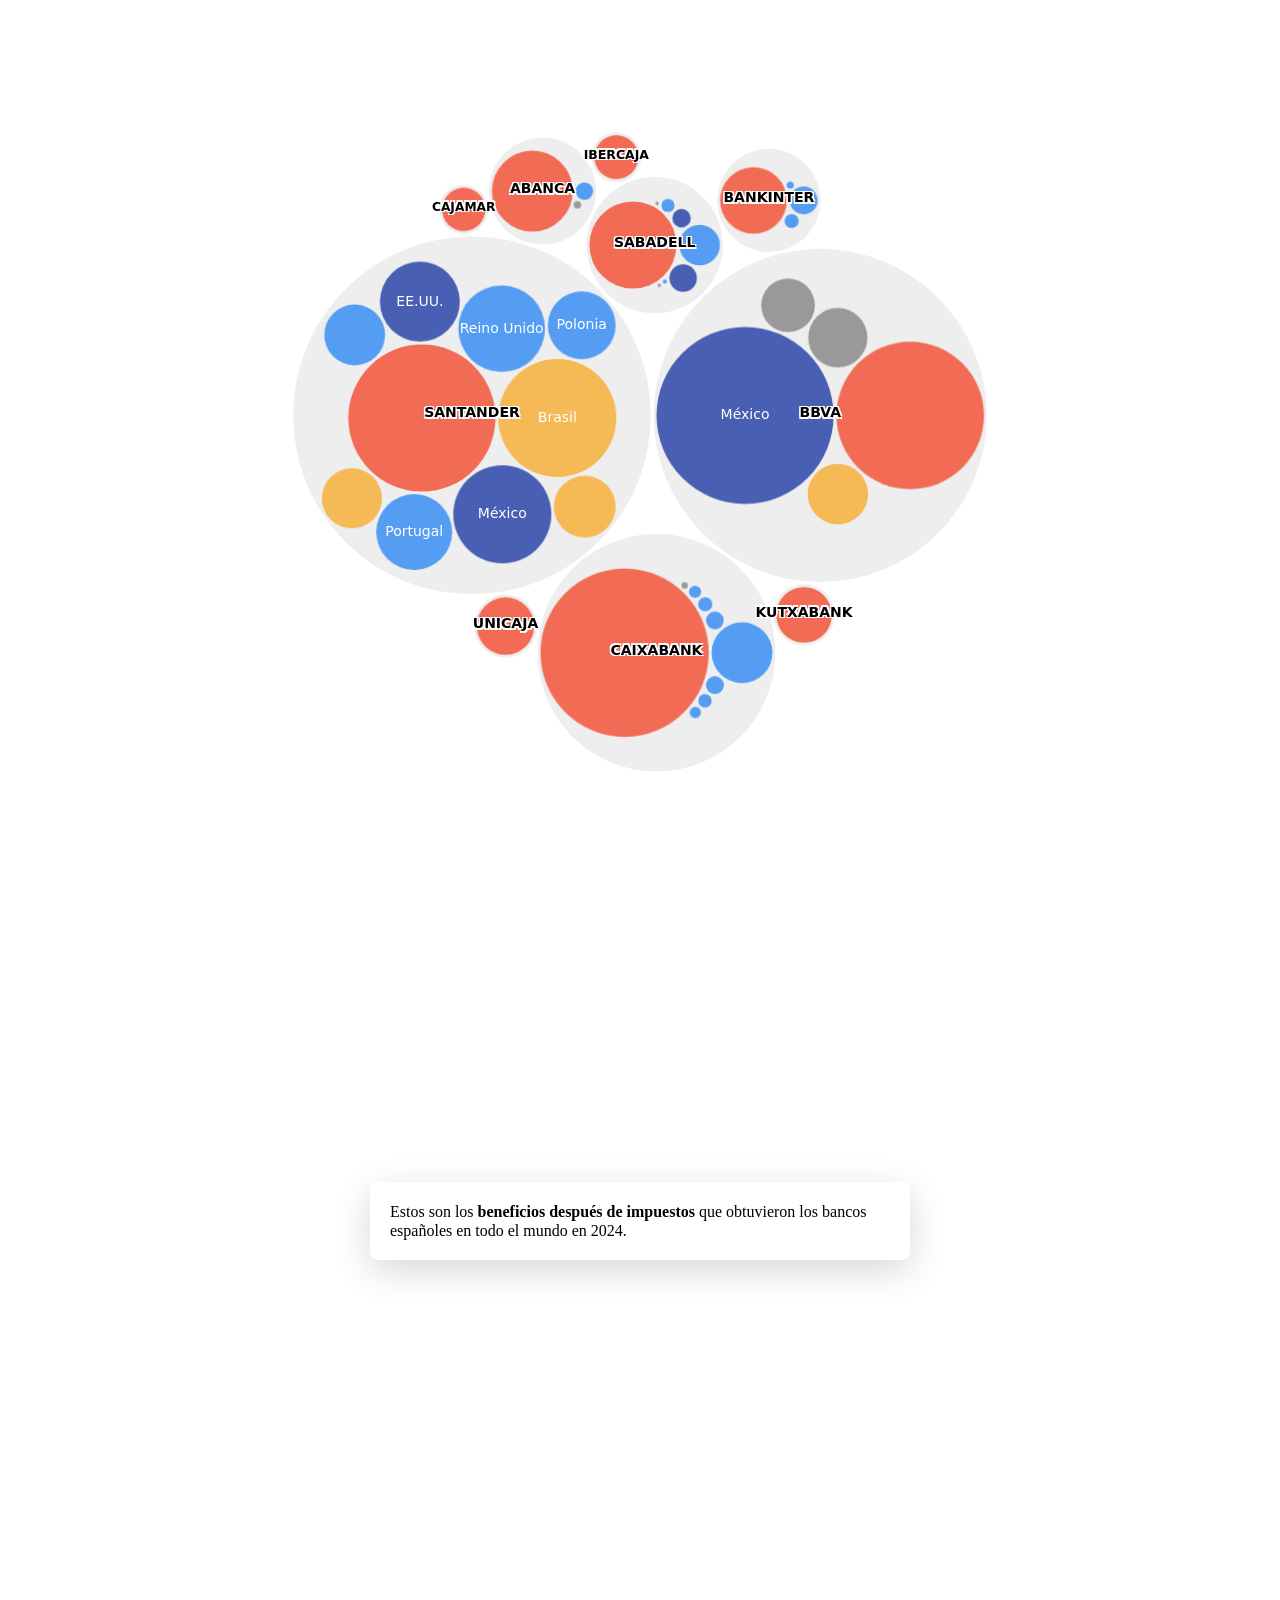
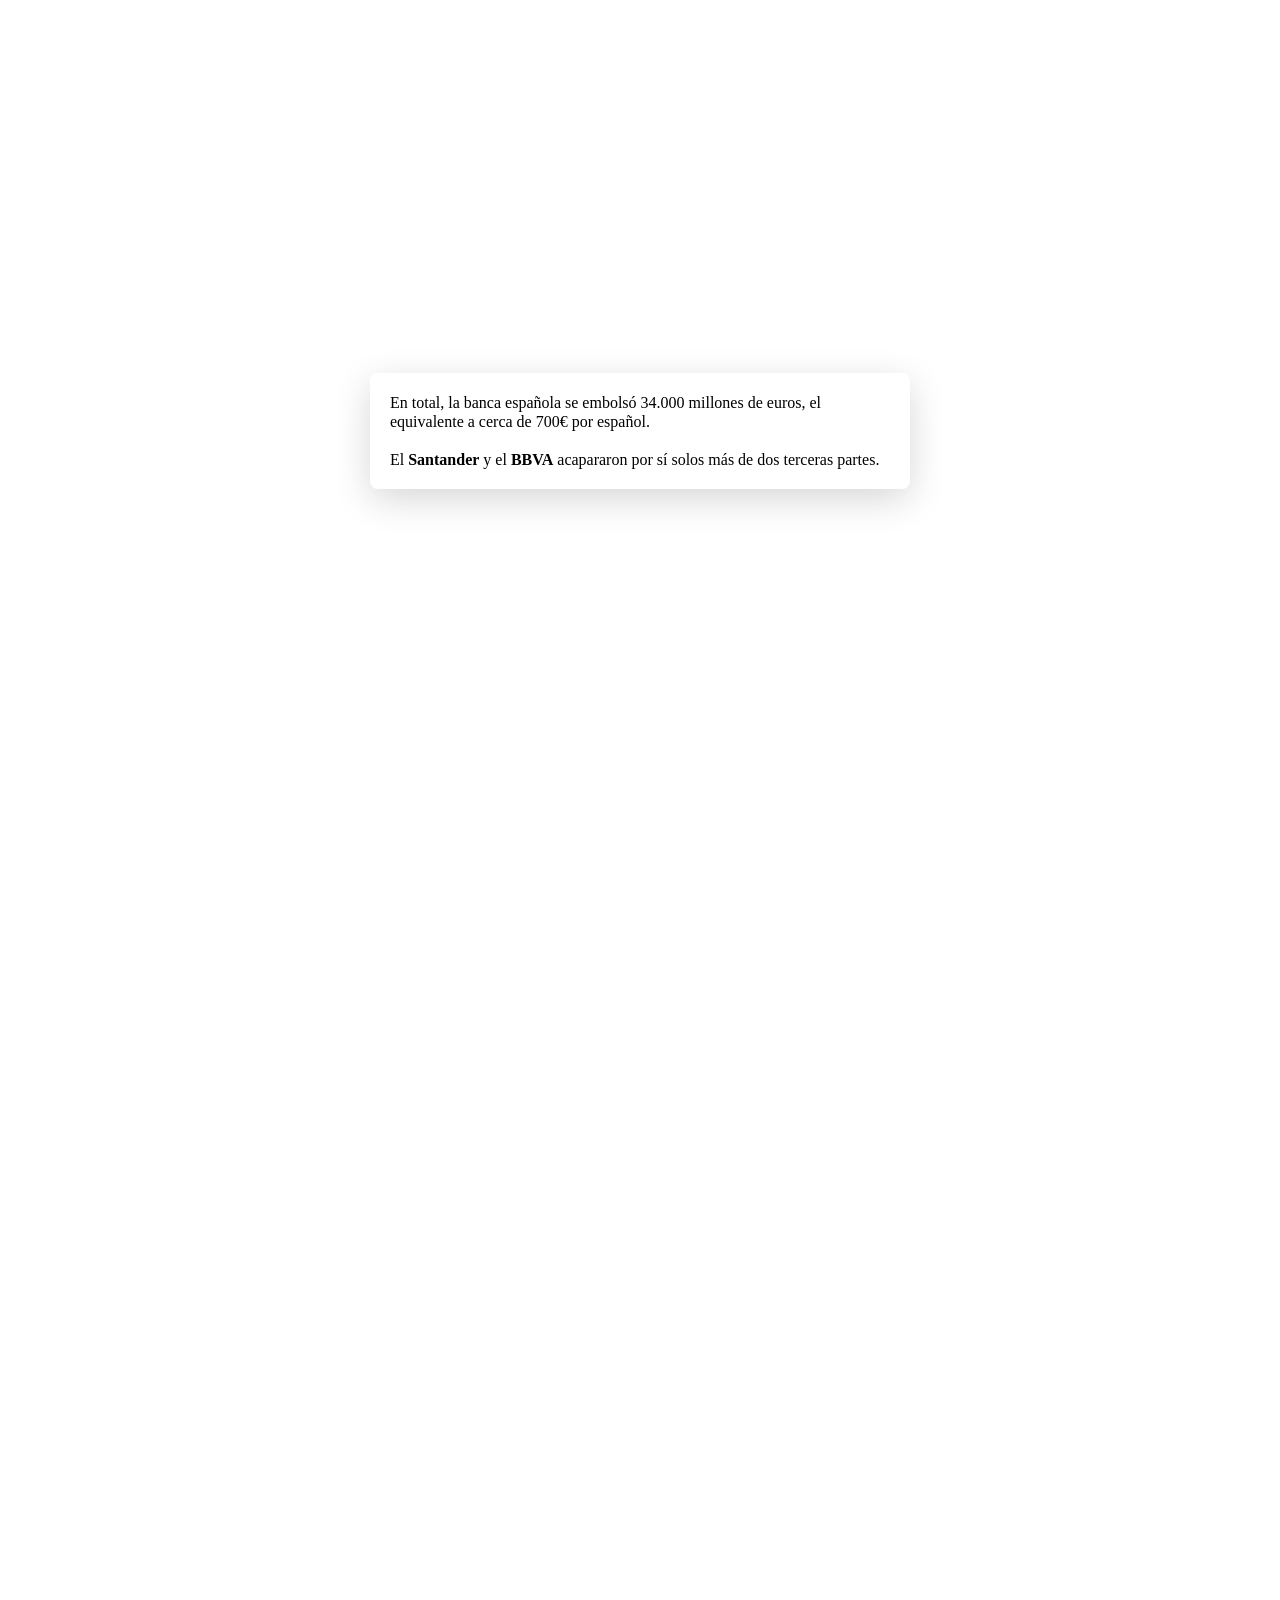
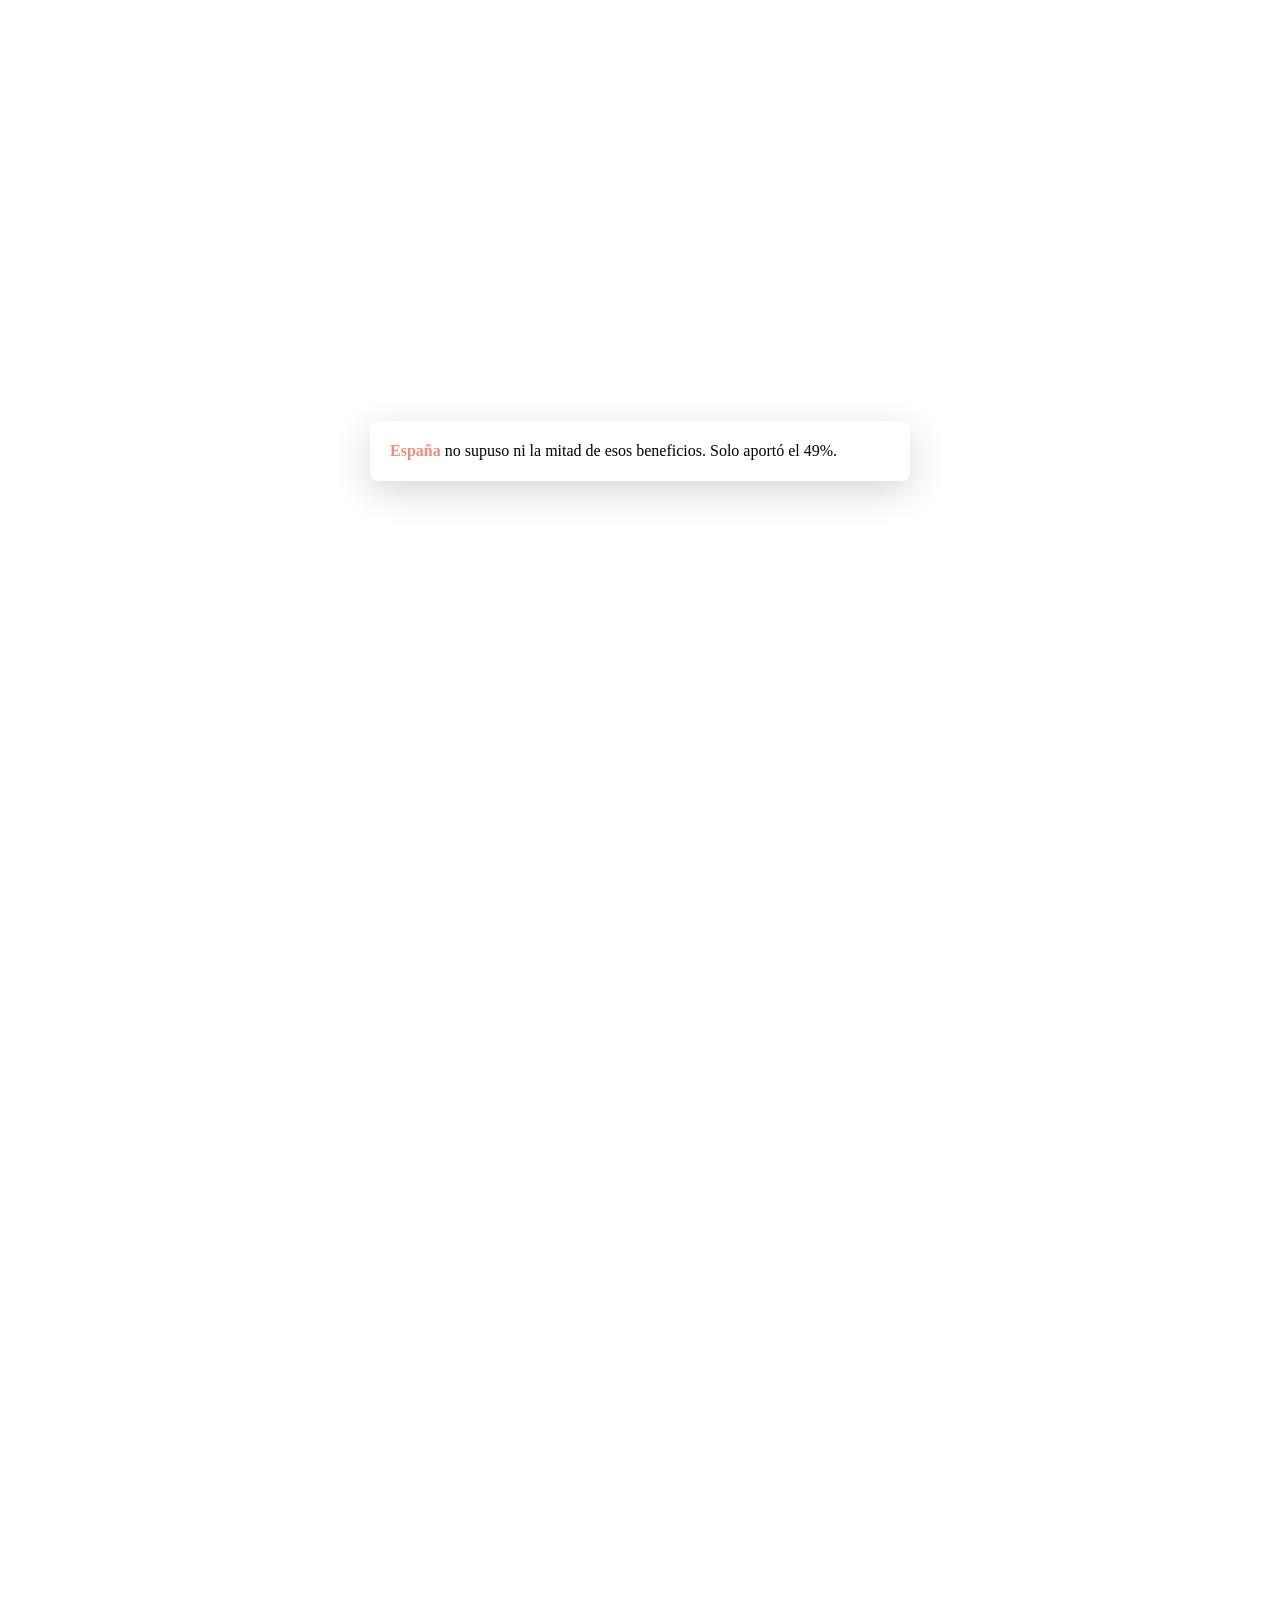
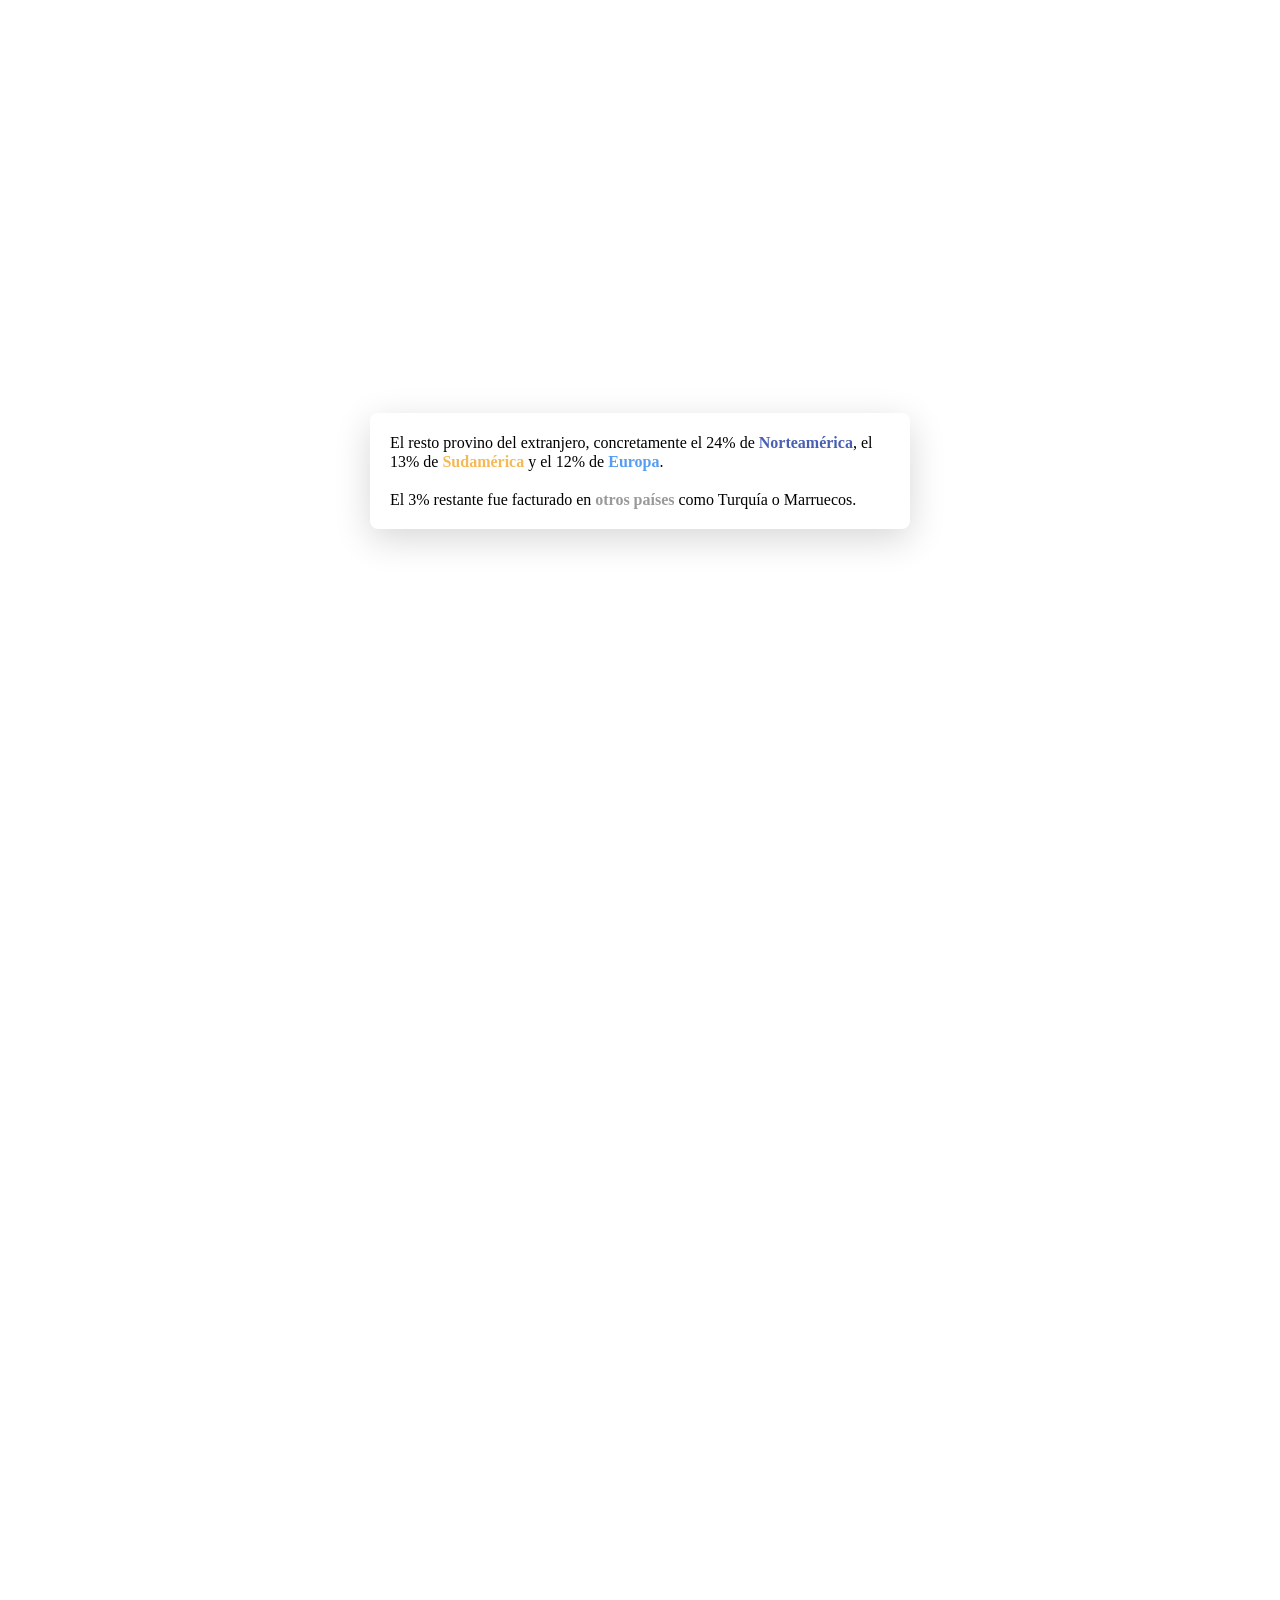
==== index.html @ f1466c2e "Update index.html" ====
<!DOCTYPE html>
<html lang="en">
  <head>
    <meta charset="UTF-8" />
    <link rel="icon" href="data:image/svg+xml,<svg xmlns=%22http://www.w3.org/2000/svg%22 viewBox=%220 0 100 100%22><text y=%22.9em%22 font-size=%2290%22>📈</text></svg>">
    <meta name="viewport" content="width=device-width, initial-scale=1.0" />
    <title>Template | Svelte for Data Visualization</title>
    <script type="module" crossorigin src="assets/index.11aeb7d2.js"></script>
    <link rel="stylesheet" href="assets/index.8fe92144.css">
  </head>
  <body>
    <div id="app"></div>
    
  </body>
</html>
---- assets/index.8fe92144.css ----
a,abbr,acronym,address,applet,article,aside,audio,b,big,blockquote,body,canvas,caption,center,cite,code,dd,del,details,dfn,div,dl,dt,em,embed,fieldset,figcaption,figure,footer,form,h1,h2,h3,h4,h5,h6,header,hgroup,html,i,iframe,img,ins,kbd,label,legend,li,mark,menu,nav,object,ol,output,p,pre,q,ruby,s,samp,section,small,span,strike,strong,sub,summary,sup,table,tbody,td,tfoot,th,thead,time,tr,tt,u,ul,var,video{margin:0;padding:0;border:0;font-size:100%;font:inherit;vertical-align:baseline}article,aside,details,figcaption,figure,footer,header,hgroup,menu,nav,section{display:block}body{line-height:1}ol,ul{list-style:none}blockquote,q{quotes:none}blockquote:after,blockquote:before,q:after,q:before{content:"";content:none}table{border-collapse:collapse;border-spacing:0}:root{font-family:Lato,system-ui,-apple-system,Helvetica,Arial,sans-serif;font-size:16px;line-height:24px;font-weight:400;font-synthesis:none;text-rendering:optimizeLegibility;-webkit-font-smoothing:antialiased;-moz-osx-font-smoothing:grayscale;-webkit-text-size-adjust:100%}.step-content{font-family:Bitter,Georgia,"Droid Serif",serif}body{padding:6px}.tooltip.svelte-8d9aui.svelte-8d9aui{background-color:#fff;box-shadow:0 2px 8px #0000001a;padding:8px;border-radius:4px;max-width:220px;pointer-events:none;transition:top 50ms ease,left 50ms ease;border:1px solid #ddd}.title-line.svelte-8d9aui.svelte-8d9aui{display:flex;justify-content:space-between;align-items:baseline;gap:6px}h1.svelte-8d9aui.svelte-8d9aui{font-size:.9rem;font-weight:700;color:#222;margin:0}.bank.svelte-8d9aui.svelte-8d9aui{background-color:#f28b79;color:#fff;padding:2px 8px;border-radius:12px;font-size:12px;font-weight:600;white-space:nowrap;user-select:none;border:1px solid rgba(0,0,0,.15);flex-shrink:0}.value.svelte-8d9aui.svelte-8d9aui{font-size:.8rem;color:#444;margin:4px 0 0}.value.svelte-8d9aui em.svelte-8d9aui{font-style:italic}.chart-container.svelte-1oxcyjl{user-select:none;height:100vh}svg.svelte-1oxcyjl{display:block}text.svelte-1oxcyjl{pointer-events:none;font-weight:600}.banco.svelte-1oxcyjl,.activos.svelte-1oxcyjl{text-shadow:-1.5px -1.5px 0 #fff,1.5px -1.5px 0 #fff,-1.5px 1.5px 0 #fff,1.5px 1.5px 0 #fff;font-weight:800;background-color:#fff;alignment-baseline:middle;text-transform:uppercase}.activos.svelte-1oxcyjl{font-weight:400}.pais.svelte-1oxcyjl{font-weight:400;fill:#fff;text-anchor:middle;alignment-baseline:middle}.step.svelte-1oxcyjl{height:90vh;opacity:.3;transition:opacity .3s ease;display:flex;justify-content:center;place-items:center}.step.active.svelte-1oxcyjl{opacity:1}.step-content.svelte-1oxcyjl{background:white;padding:20px;border-radius:8px;max-width:500px;width:100%;box-shadow:#00000029 0 10px 36px;line-height:1.2}section.svelte-1oxcyjl{position:relative}.steps.svelte-1oxcyjl{position:relative;z-index:2;pointer-events:none}.sticky.svelte-1oxcyjl{position:sticky;top:0;z-index:1;height:90vh;top:5vh;display:flex;align-items:center;justify-content:center}.chart-container.svelte-1oxcyjl{width:100%;height:100%;max-width:750px;max-height:750px}
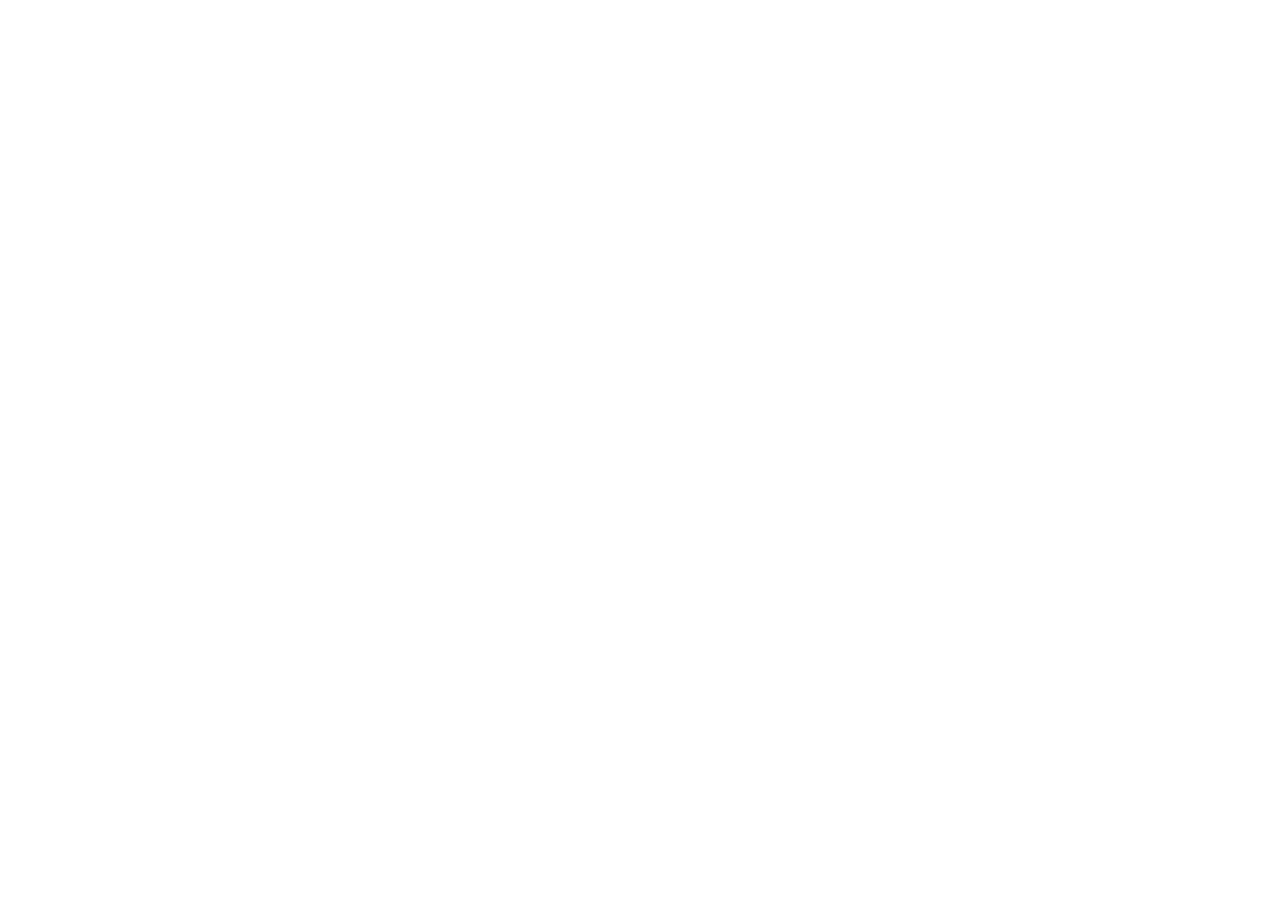
==== commit b62f60c3: "Add files via upload" ====
--- a/index.html
+++ b/index.html
@@ -5,11 +5,9 @@
     <link rel="icon" href="data:image/svg+xml,<svg xmlns=%22http://www.w3.org/2000/svg%22 viewBox=%220 0 100 100%22><text y=%22.9em%22 font-size=%2290%22>📈</text></svg>">
     <meta name="viewport" content="width=device-width, initial-scale=1.0" />
     <title>Template | Svelte for Data Visualization</title>
-    <script type="module" crossorigin src="assets/index.11aeb7d2.js"></script>
-    <link rel="stylesheet" href="assets/index.8fe92144.css">
   </head>
   <body>
     <div id="app"></div>
-    
+    <script type="module" src="/src/main.js"></script>
   </body>
 </html>
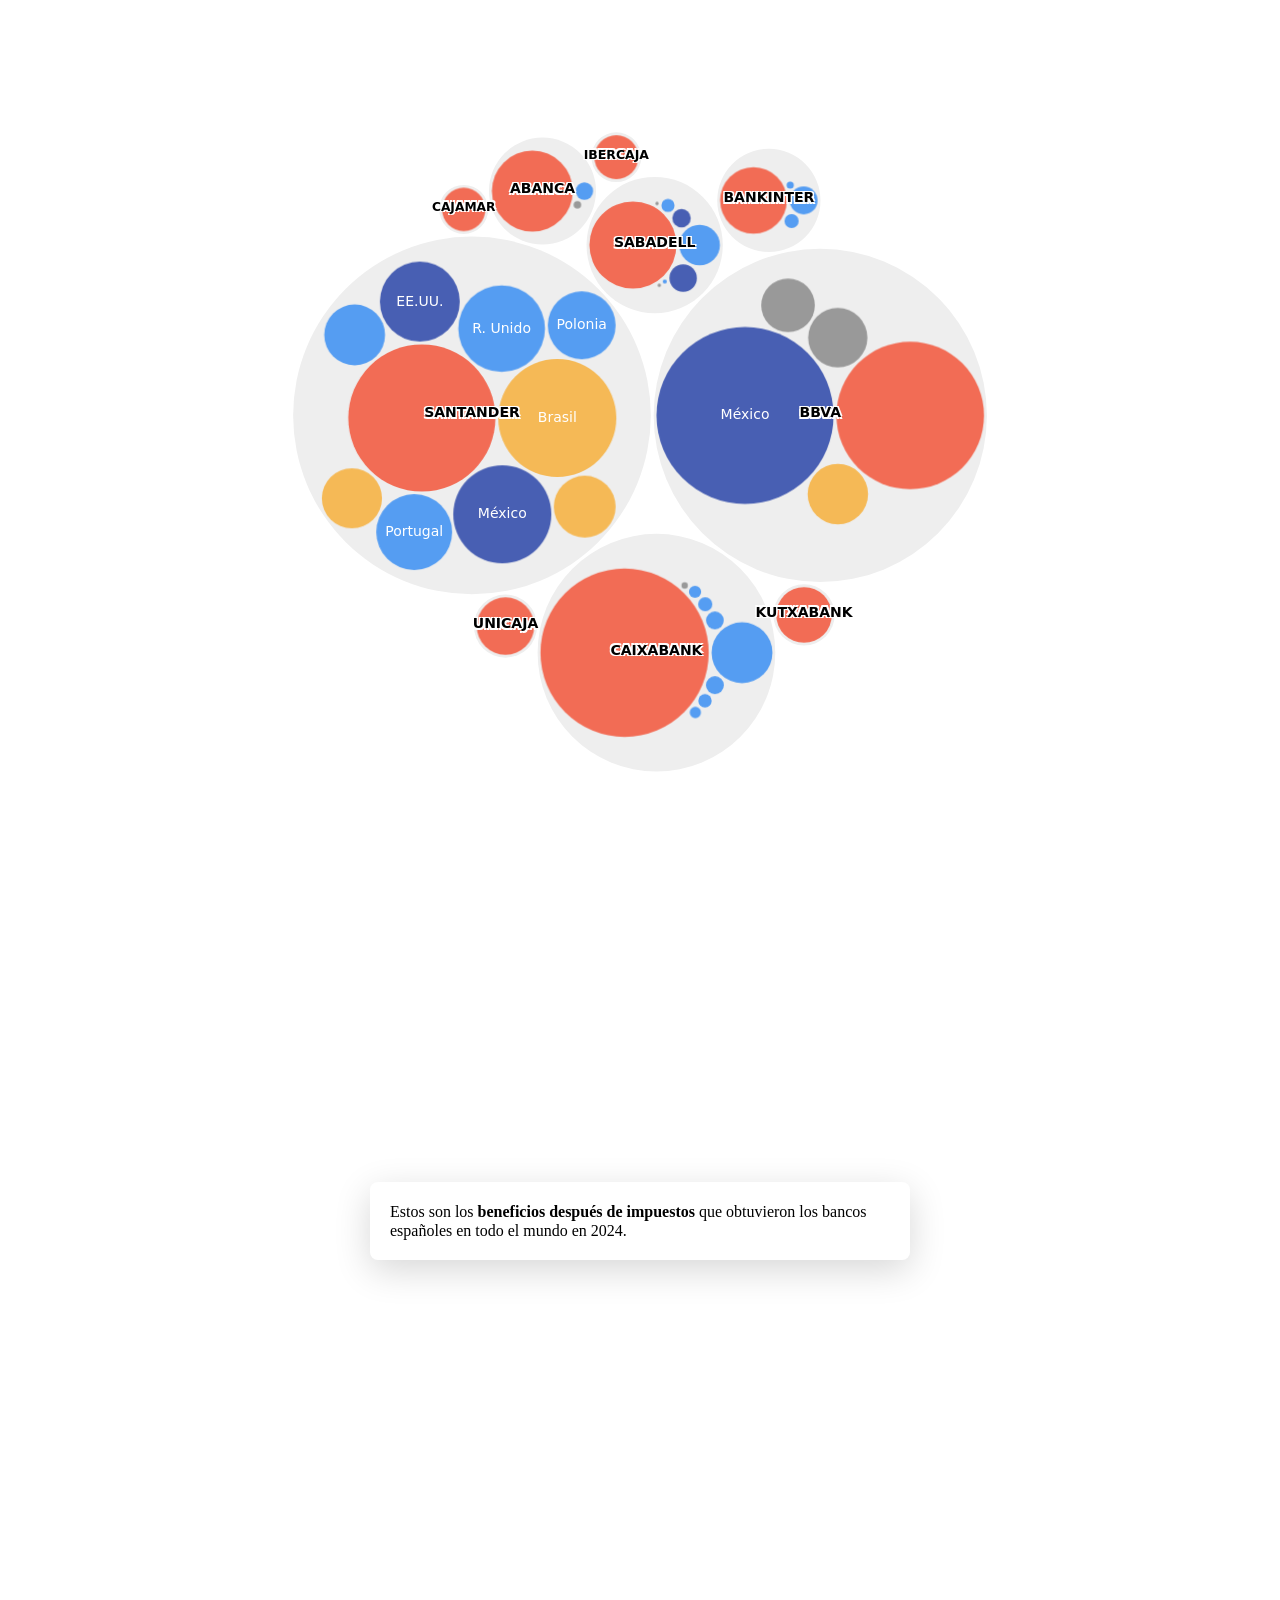
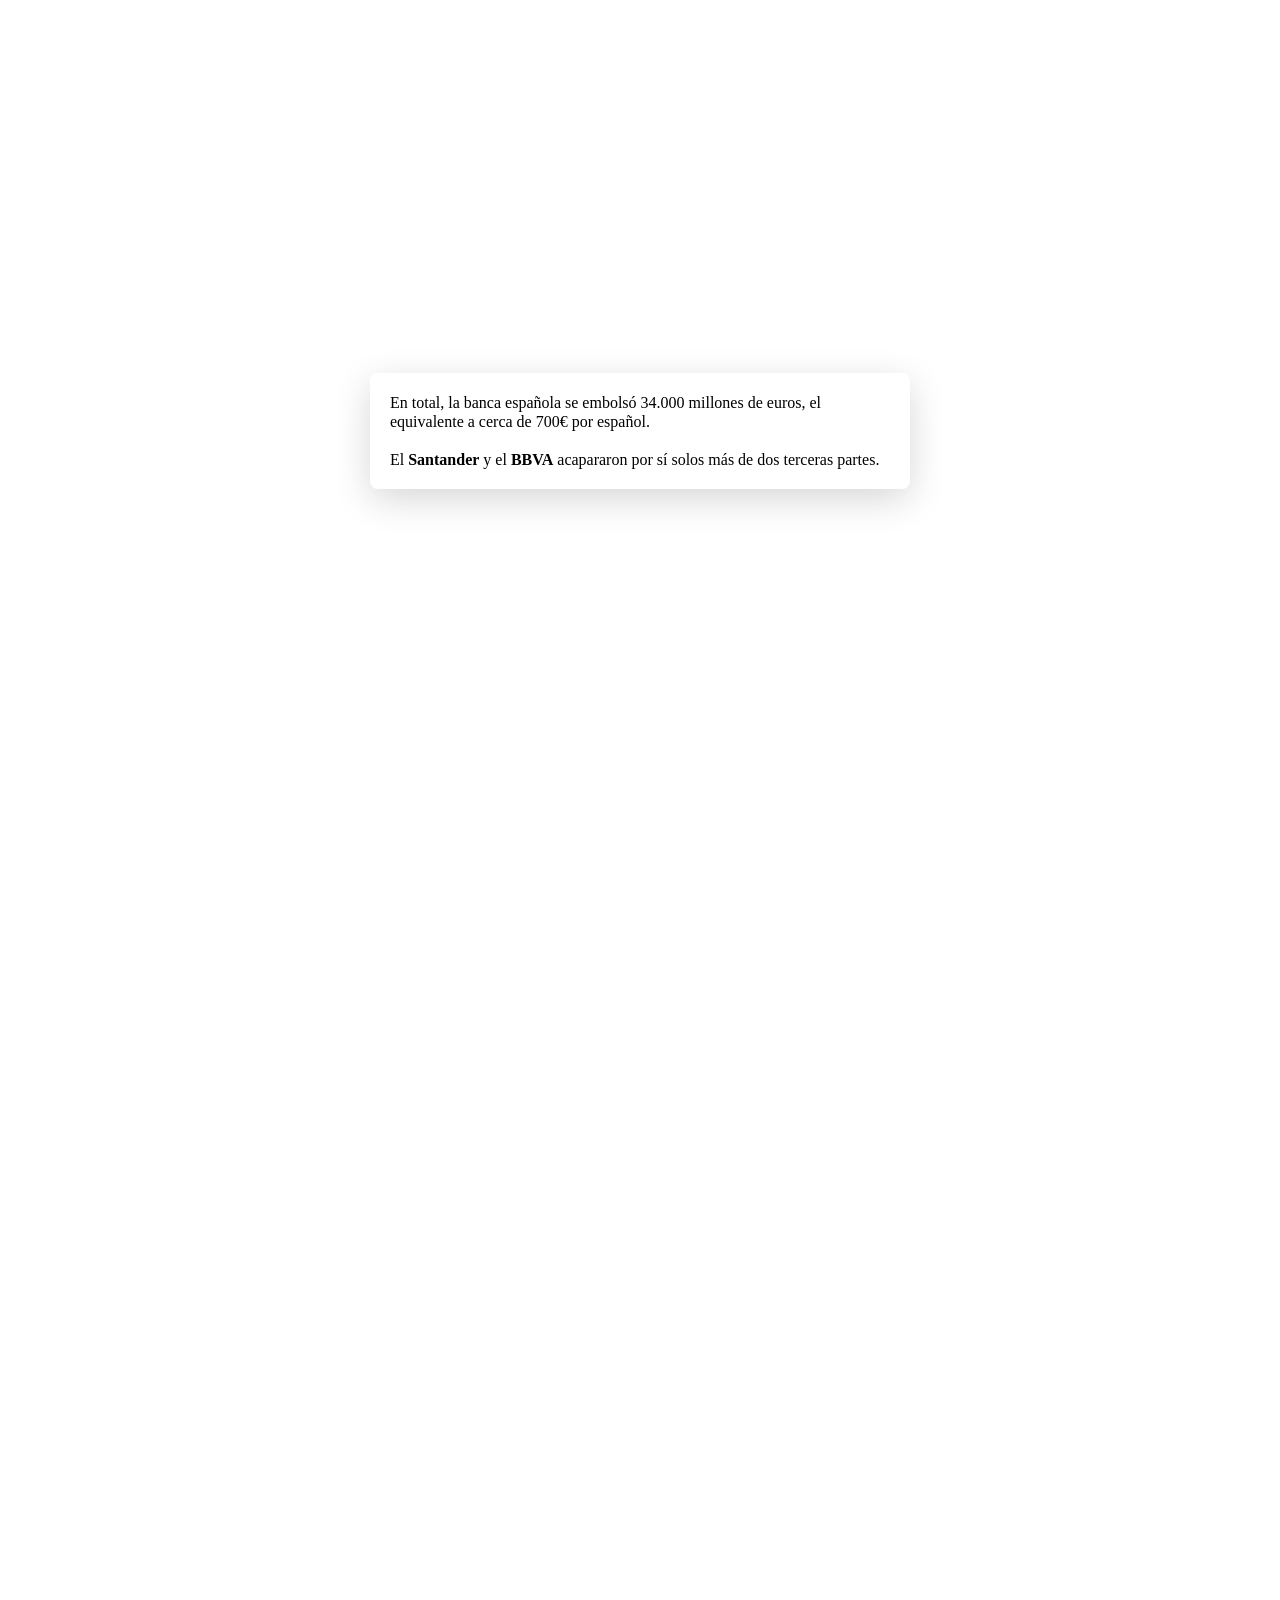
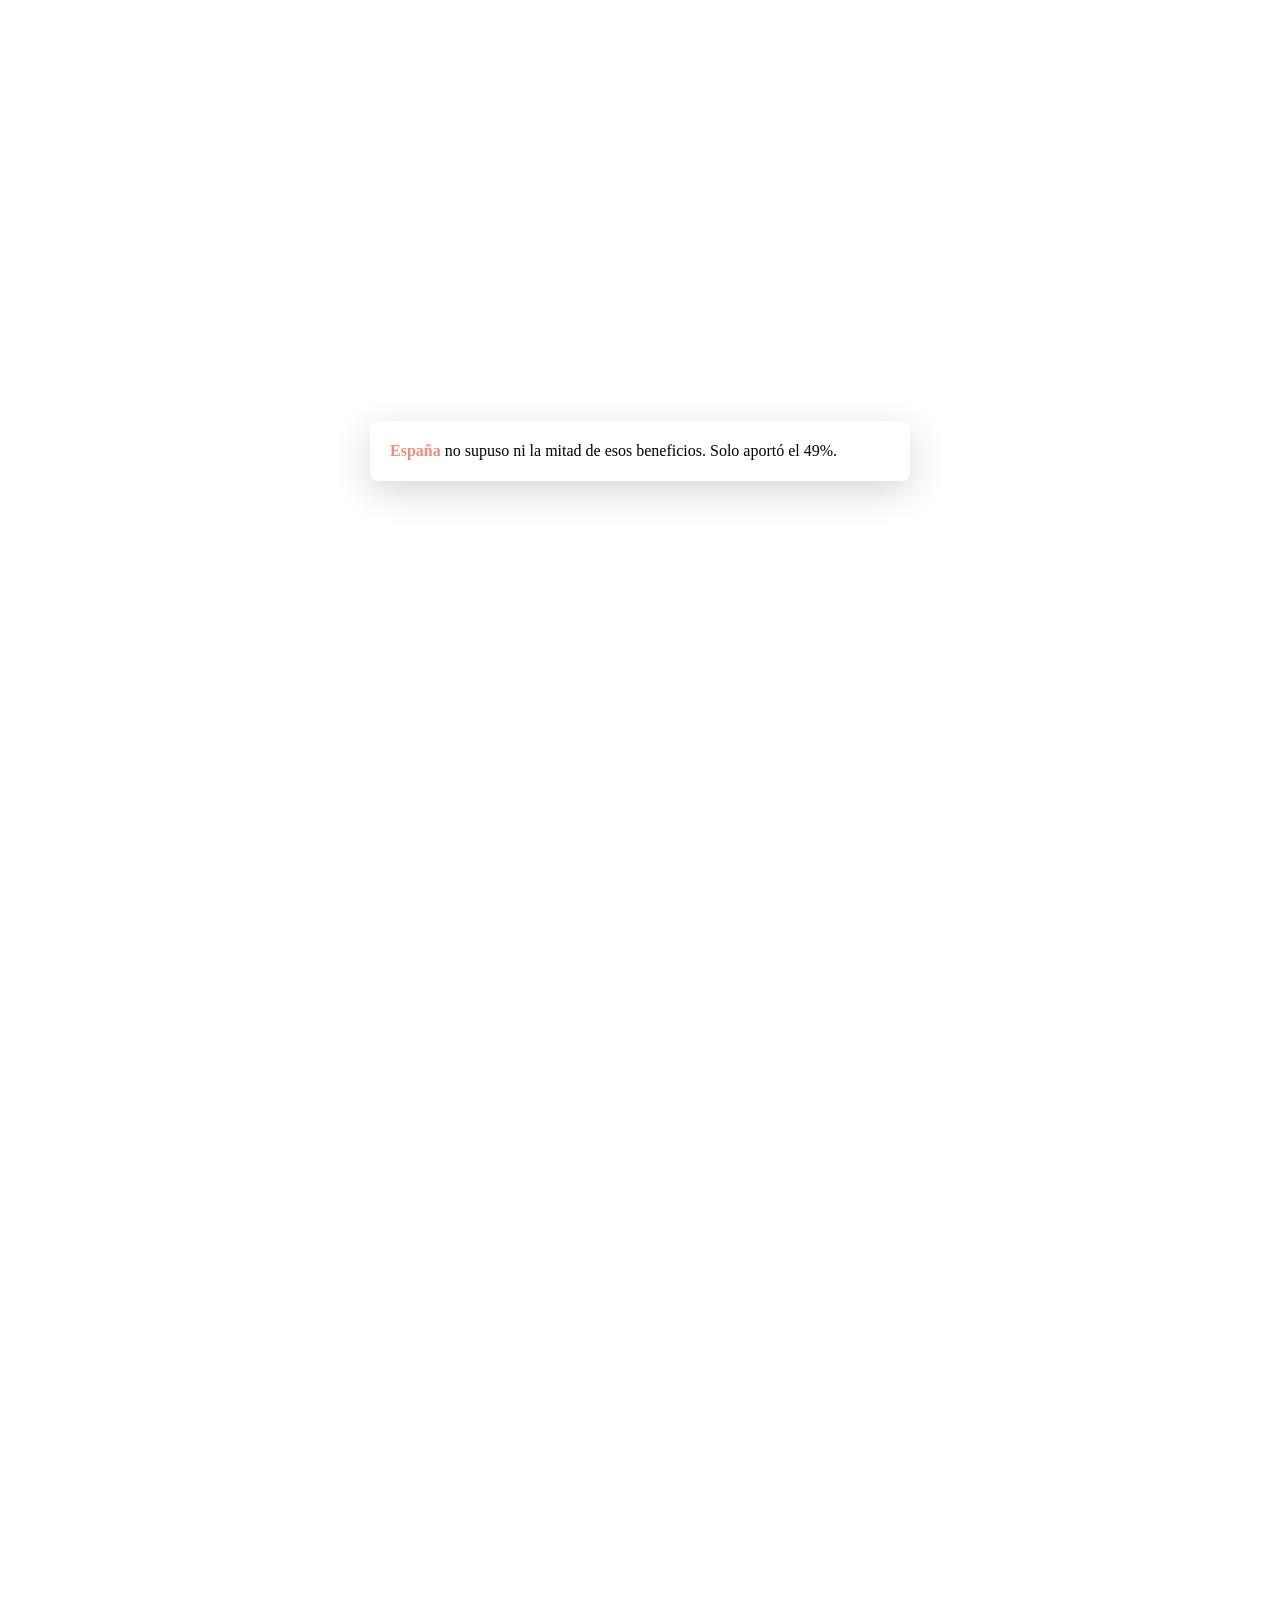
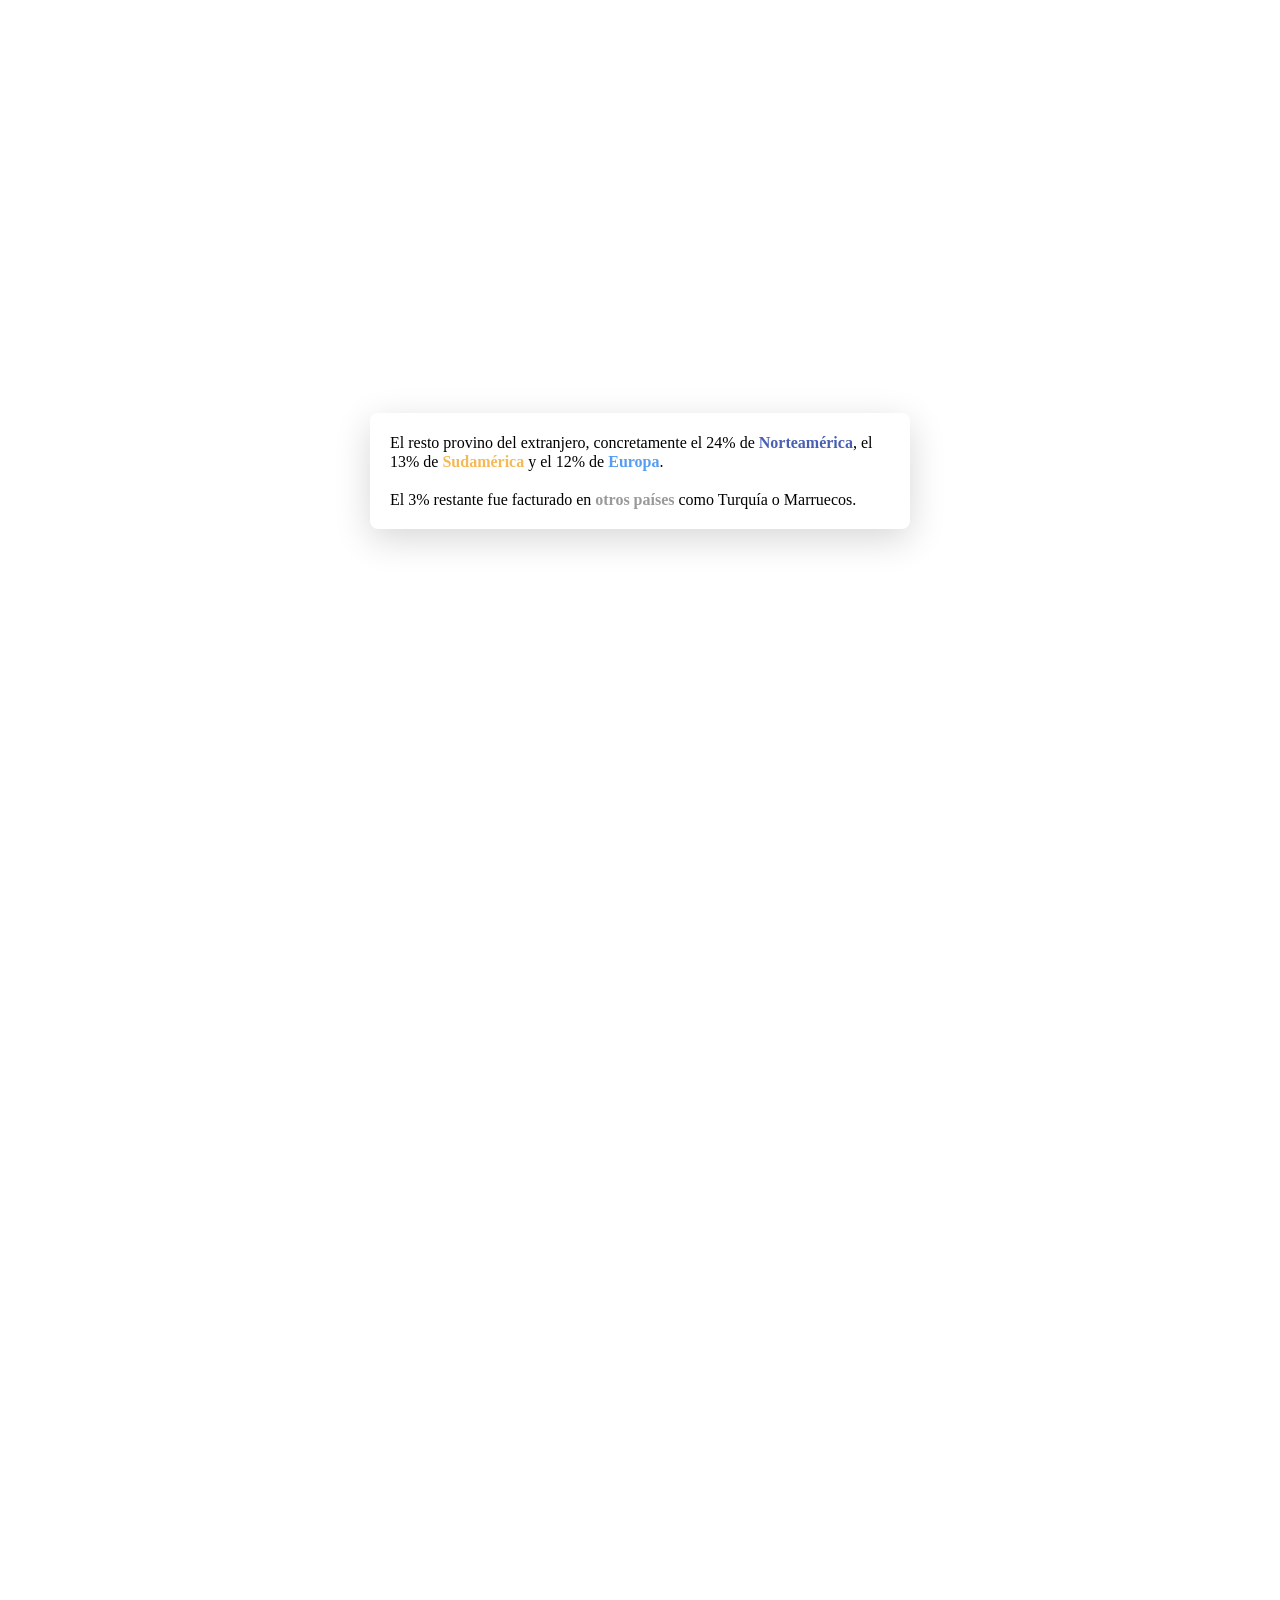
==== commit 8b726462: "Update index.html" ====
--- a/index.html
+++ b/index.html
@@ -5,9 +5,11 @@
     <link rel="icon" href="data:image/svg+xml,<svg xmlns=%22http://www.w3.org/2000/svg%22 viewBox=%220 0 100 100%22><text y=%22.9em%22 font-size=%2290%22>📈</text></svg>">
     <meta name="viewport" content="width=device-width, initial-scale=1.0" />
     <title>Template | Svelte for Data Visualization</title>
+    <script type="module" crossorigin src="docs/assets/index.9eef3f22.js"></script>
+    <link rel="stylesheet" href="docs/assets/index.8fe92144.css">
   </head>
   <body>
     <div id="app"></div>
-    <script type="module" src="/src/main.js"></script>
+    
   </body>
 </html>
--- a/docs/assets/index.8fe92144.css
+++ b/docs/assets/index.8fe92144.css
@@ -0,0 +1 @@
+a,abbr,acronym,address,applet,article,aside,audio,b,big,blockquote,body,canvas,caption,center,cite,code,dd,del,details,dfn,div,dl,dt,em,embed,fieldset,figcaption,figure,footer,form,h1,h2,h3,h4,h5,h6,header,hgroup,html,i,iframe,img,ins,kbd,label,legend,li,mark,menu,nav,object,ol,output,p,pre,q,ruby,s,samp,section,small,span,strike,strong,sub,summary,sup,table,tbody,td,tfoot,th,thead,time,tr,tt,u,ul,var,video{margin:0;padding:0;border:0;font-size:100%;font:inherit;vertical-align:baseline}article,aside,details,figcaption,figure,footer,header,hgroup,menu,nav,section{display:block}body{line-height:1}ol,ul{list-style:none}blockquote,q{quotes:none}blockquote:after,blockquote:before,q:after,q:before{content:"";content:none}table{border-collapse:collapse;border-spacing:0}:root{font-family:Lato,system-ui,-apple-system,Helvetica,Arial,sans-serif;font-size:16px;line-height:24px;font-weight:400;font-synthesis:none;text-rendering:optimizeLegibility;-webkit-font-smoothing:antialiased;-moz-osx-font-smoothing:grayscale;-webkit-text-size-adjust:100%}.step-content{font-family:Bitter,Georgia,"Droid Serif",serif}body{padding:6px}.tooltip.svelte-8d9aui.svelte-8d9aui{background-color:#fff;box-shadow:0 2px 8px #0000001a;padding:8px;border-radius:4px;max-width:220px;pointer-events:none;transition:top 50ms ease,left 50ms ease;border:1px solid #ddd}.title-line.svelte-8d9aui.svelte-8d9aui{display:flex;justify-content:space-between;align-items:baseline;gap:6px}h1.svelte-8d9aui.svelte-8d9aui{font-size:.9rem;font-weight:700;color:#222;margin:0}.bank.svelte-8d9aui.svelte-8d9aui{background-color:#f28b79;color:#fff;padding:2px 8px;border-radius:12px;font-size:12px;font-weight:600;white-space:nowrap;user-select:none;border:1px solid rgba(0,0,0,.15);flex-shrink:0}.value.svelte-8d9aui.svelte-8d9aui{font-size:.8rem;color:#444;margin:4px 0 0}.value.svelte-8d9aui em.svelte-8d9aui{font-style:italic}.chart-container.svelte-1oxcyjl{user-select:none;height:100vh}svg.svelte-1oxcyjl{display:block}text.svelte-1oxcyjl{pointer-events:none;font-weight:600}.banco.svelte-1oxcyjl,.activos.svelte-1oxcyjl{text-shadow:-1.5px -1.5px 0 #fff,1.5px -1.5px 0 #fff,-1.5px 1.5px 0 #fff,1.5px 1.5px 0 #fff;font-weight:800;background-color:#fff;alignment-baseline:middle;text-transform:uppercase}.activos.svelte-1oxcyjl{font-weight:400}.pais.svelte-1oxcyjl{font-weight:400;fill:#fff;text-anchor:middle;alignment-baseline:middle}.step.svelte-1oxcyjl{height:90vh;opacity:.3;transition:opacity .3s ease;display:flex;justify-content:center;place-items:center}.step.active.svelte-1oxcyjl{opacity:1}.step-content.svelte-1oxcyjl{background:white;padding:20px;border-radius:8px;max-width:500px;width:100%;box-shadow:#00000029 0 10px 36px;line-height:1.2}section.svelte-1oxcyjl{position:relative}.steps.svelte-1oxcyjl{position:relative;z-index:2;pointer-events:none}.sticky.svelte-1oxcyjl{position:sticky;top:0;z-index:1;height:90vh;top:5vh;display:flex;align-items:center;justify-content:center}.chart-container.svelte-1oxcyjl{width:100%;height:100%;max-width:750px;max-height:750px}
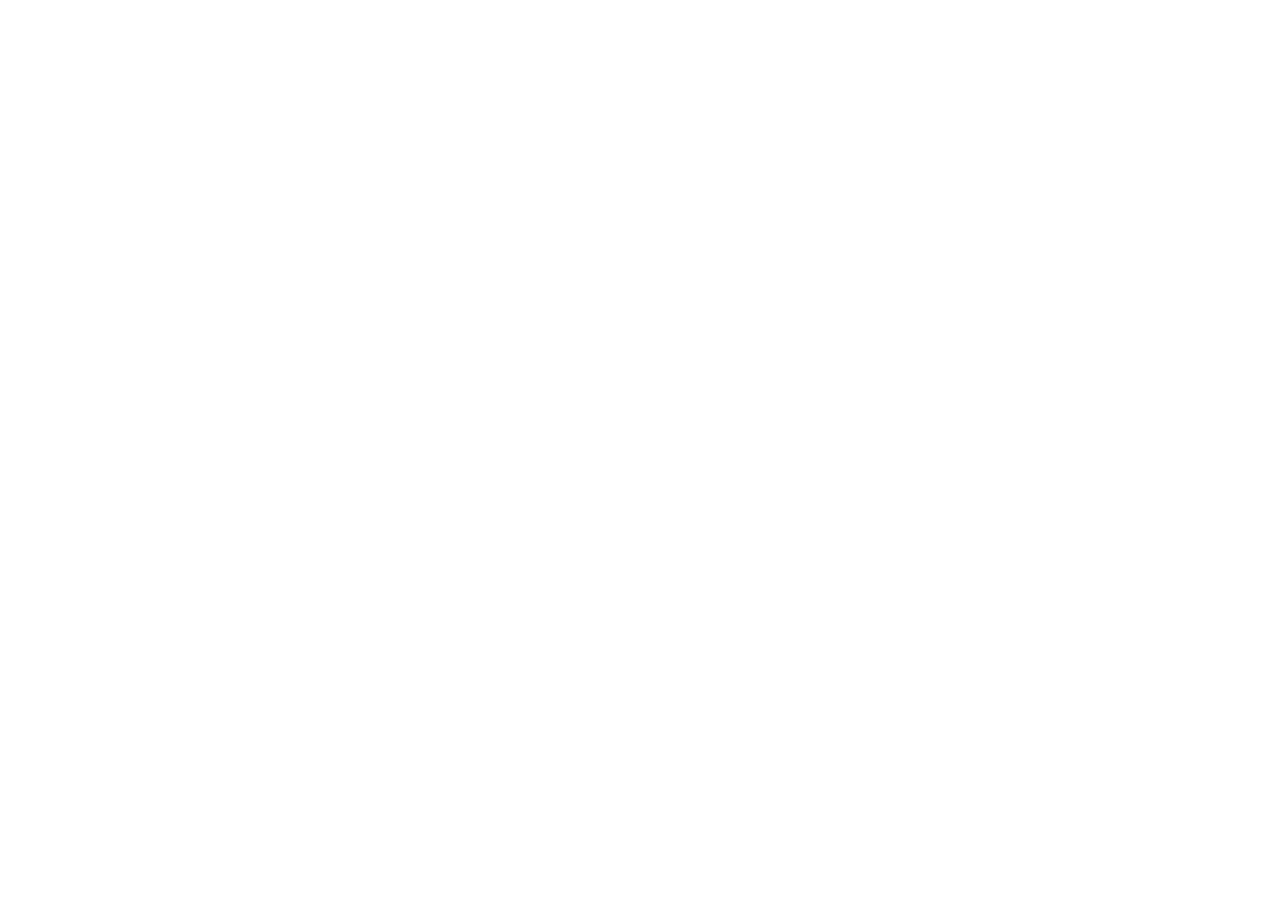
==== commit e1b707af: "Add files via upload" ====
--- a/index.html
+++ b/index.html
@@ -5,11 +5,9 @@
     <link rel="icon" href="data:image/svg+xml,<svg xmlns=%22http://www.w3.org/2000/svg%22 viewBox=%220 0 100 100%22><text y=%22.9em%22 font-size=%2290%22>📈</text></svg>">
     <meta name="viewport" content="width=device-width, initial-scale=1.0" />
     <title>Template | Svelte for Data Visualization</title>
-    <script type="module" crossorigin src="docs/assets/index.9eef3f22.js"></script>
-    <link rel="stylesheet" href="docs/assets/index.8fe92144.css">
   </head>
   <body>
     <div id="app"></div>
-    
+    <script type="module" src="/src/main.js"></script>
   </body>
 </html>
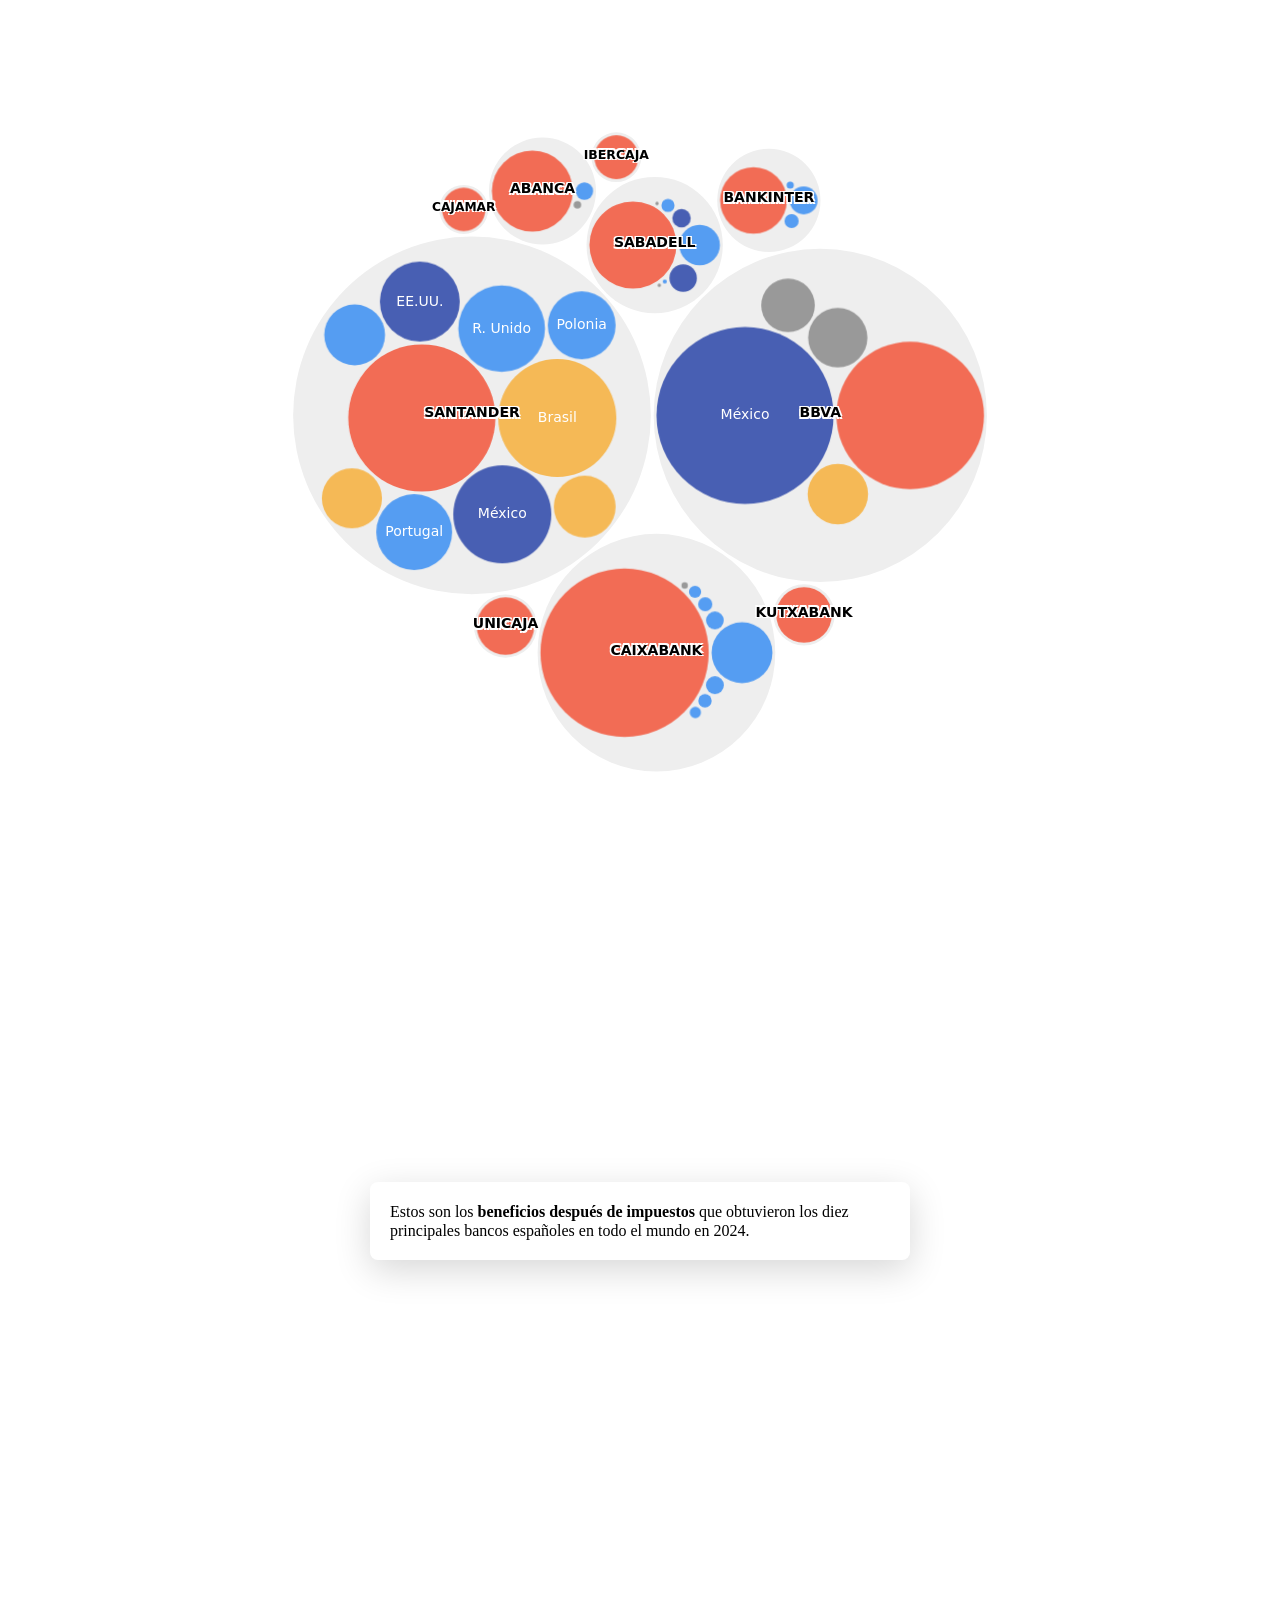
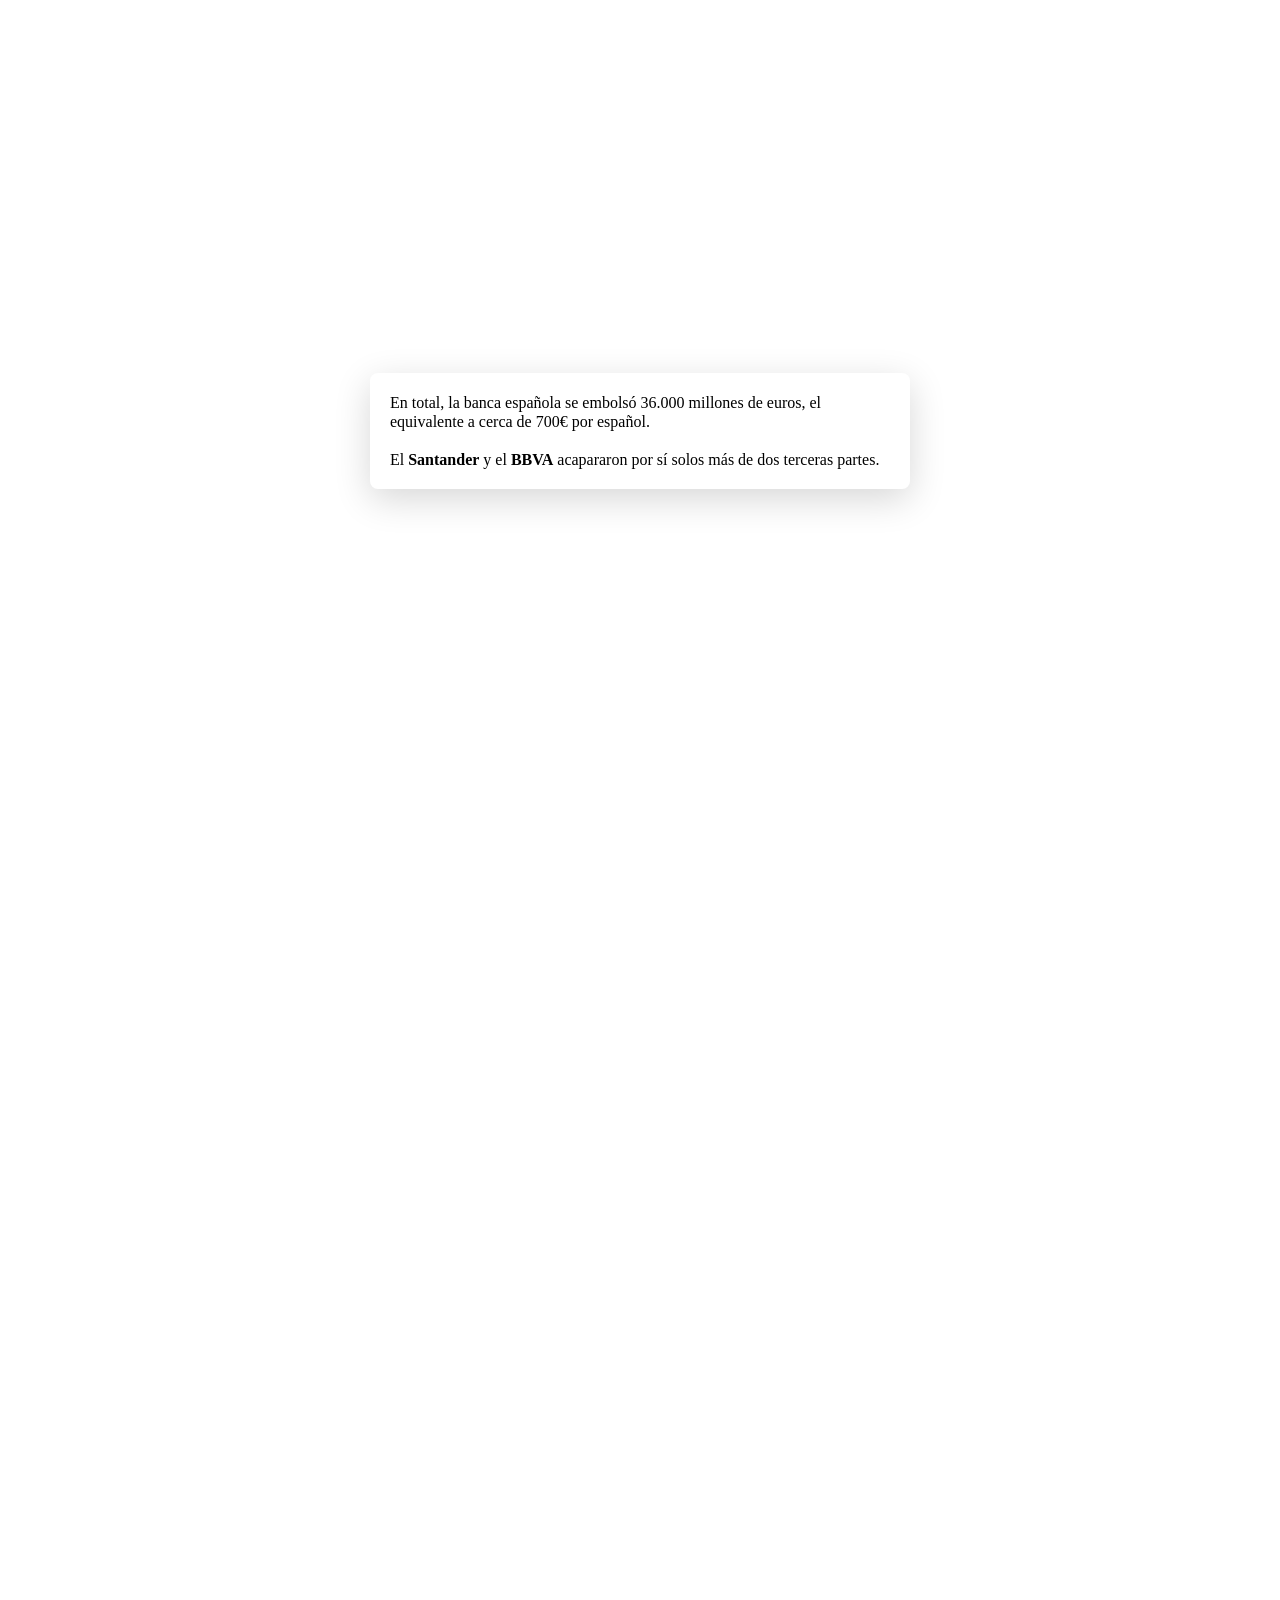
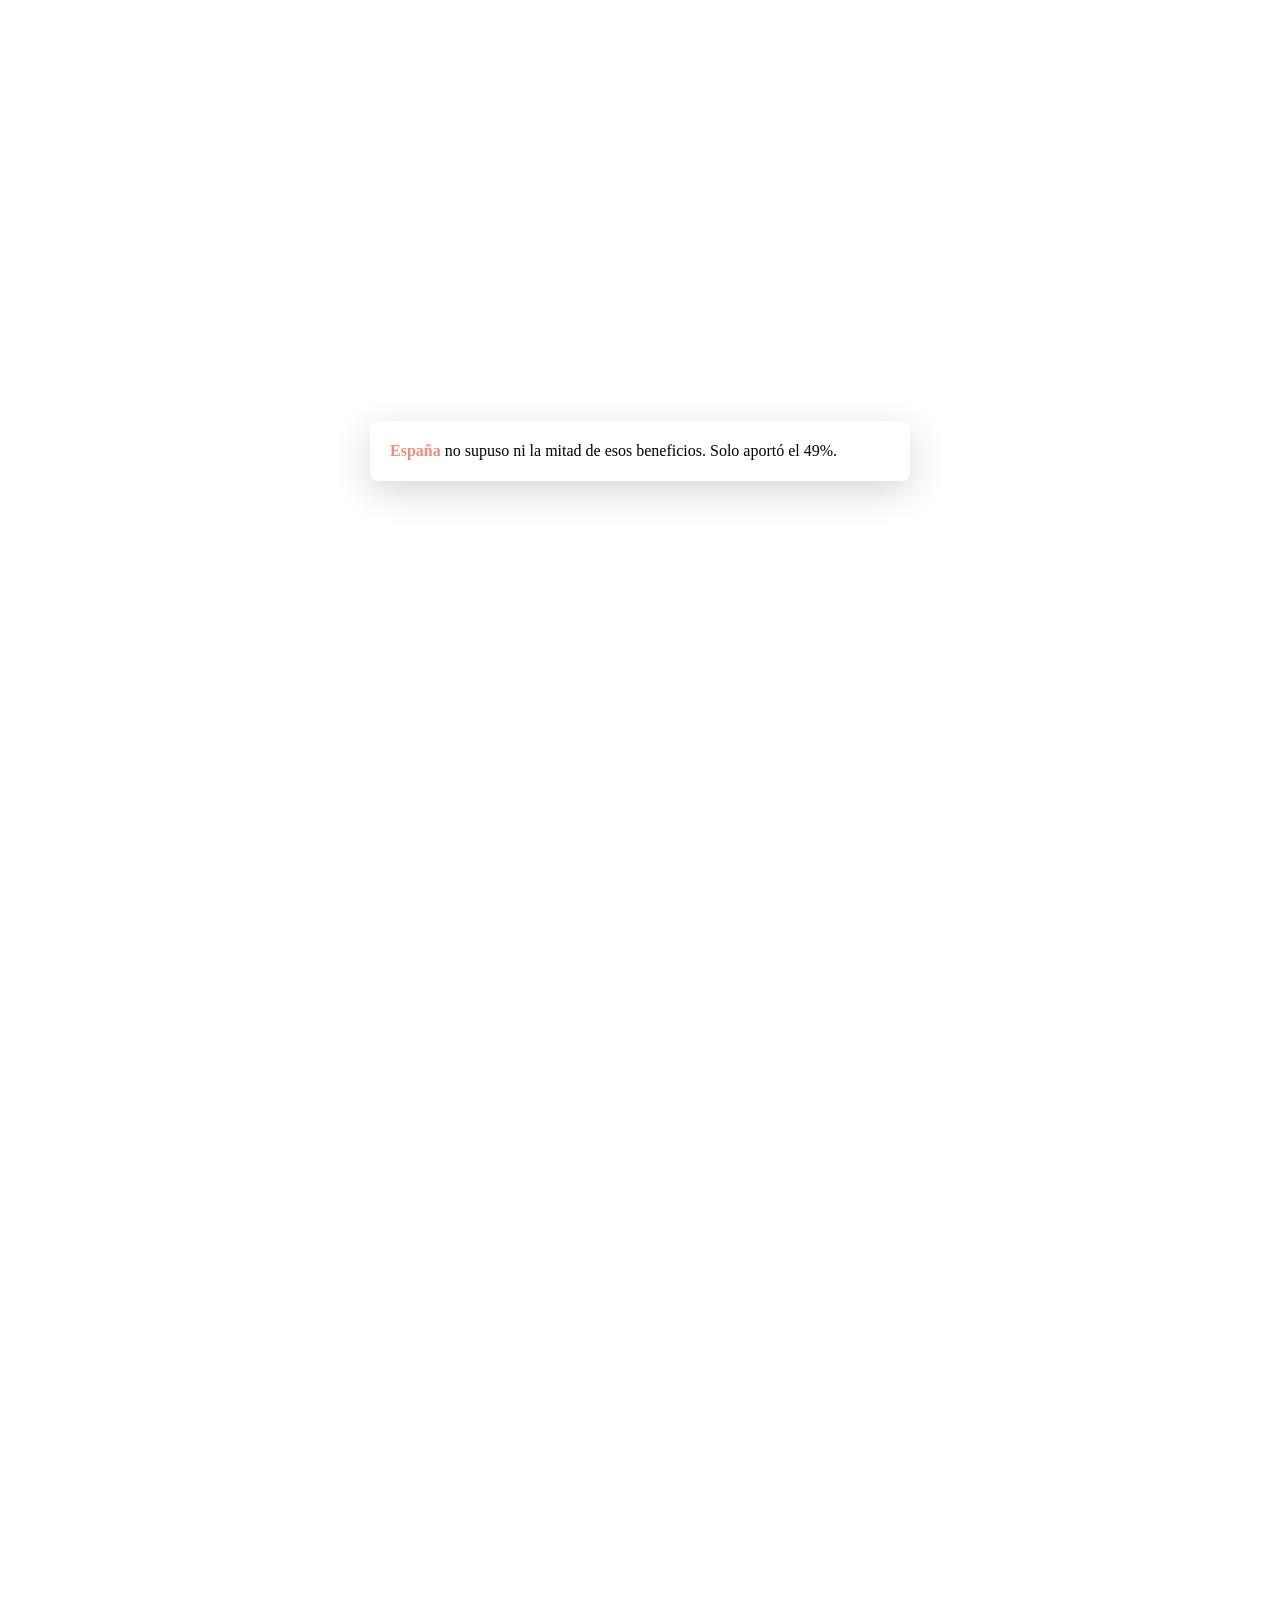
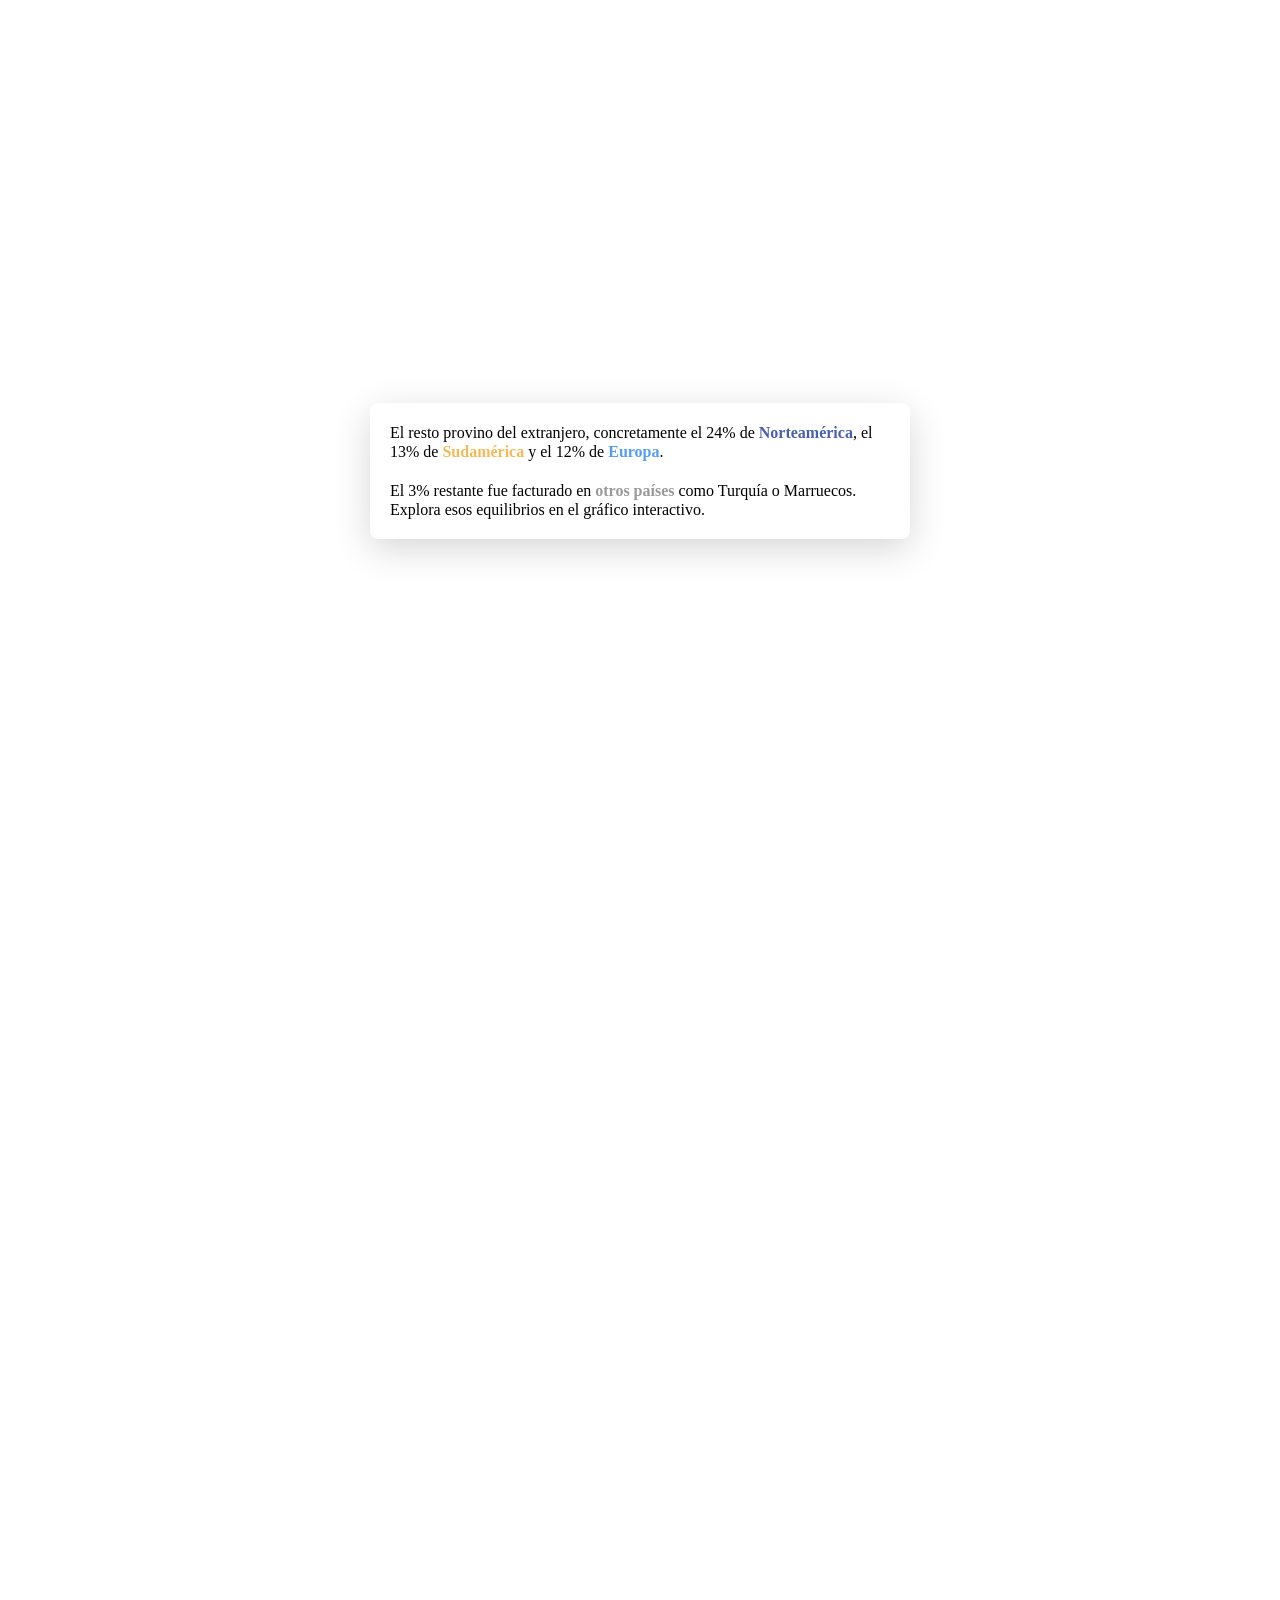
==== commit 68133709: "Update index.html" ====
--- a/index.html
+++ b/index.html
@@ -5,9 +5,11 @@
     <link rel="icon" href="data:image/svg+xml,<svg xmlns=%22http://www.w3.org/2000/svg%22 viewBox=%220 0 100 100%22><text y=%22.9em%22 font-size=%2290%22>📈</text></svg>">
     <meta name="viewport" content="width=device-width, initial-scale=1.0" />
     <title>Template | Svelte for Data Visualization</title>
+    <script type="module" crossorigin src="docs/assets/index.9ffdcff3.js"></script>
+    <link rel="stylesheet" href="docs/assets/index.8fe92144.css">
   </head>
   <body>
     <div id="app"></div>
-    <script type="module" src="/src/main.js"></script>
+    
   </body>
 </html>
--- a/docs/assets/index.8fe92144.css
+++ b/docs/assets/index.8fe92144.css
@@ -0,0 +1 @@
+a,abbr,acronym,address,applet,article,aside,audio,b,big,blockquote,body,canvas,caption,center,cite,code,dd,del,details,dfn,div,dl,dt,em,embed,fieldset,figcaption,figure,footer,form,h1,h2,h3,h4,h5,h6,header,hgroup,html,i,iframe,img,ins,kbd,label,legend,li,mark,menu,nav,object,ol,output,p,pre,q,ruby,s,samp,section,small,span,strike,strong,sub,summary,sup,table,tbody,td,tfoot,th,thead,time,tr,tt,u,ul,var,video{margin:0;padding:0;border:0;font-size:100%;font:inherit;vertical-align:baseline}article,aside,details,figcaption,figure,footer,header,hgroup,menu,nav,section{display:block}body{line-height:1}ol,ul{list-style:none}blockquote,q{quotes:none}blockquote:after,blockquote:before,q:after,q:before{content:"";content:none}table{border-collapse:collapse;border-spacing:0}:root{font-family:Lato,system-ui,-apple-system,Helvetica,Arial,sans-serif;font-size:16px;line-height:24px;font-weight:400;font-synthesis:none;text-rendering:optimizeLegibility;-webkit-font-smoothing:antialiased;-moz-osx-font-smoothing:grayscale;-webkit-text-size-adjust:100%}.step-content{font-family:Bitter,Georgia,"Droid Serif",serif}body{padding:6px}.tooltip.svelte-8d9aui.svelte-8d9aui{background-color:#fff;box-shadow:0 2px 8px #0000001a;padding:8px;border-radius:4px;max-width:220px;pointer-events:none;transition:top 50ms ease,left 50ms ease;border:1px solid #ddd}.title-line.svelte-8d9aui.svelte-8d9aui{display:flex;justify-content:space-between;align-items:baseline;gap:6px}h1.svelte-8d9aui.svelte-8d9aui{font-size:.9rem;font-weight:700;color:#222;margin:0}.bank.svelte-8d9aui.svelte-8d9aui{background-color:#f28b79;color:#fff;padding:2px 8px;border-radius:12px;font-size:12px;font-weight:600;white-space:nowrap;user-select:none;border:1px solid rgba(0,0,0,.15);flex-shrink:0}.value.svelte-8d9aui.svelte-8d9aui{font-size:.8rem;color:#444;margin:4px 0 0}.value.svelte-8d9aui em.svelte-8d9aui{font-style:italic}.chart-container.svelte-1oxcyjl{user-select:none;height:100vh}svg.svelte-1oxcyjl{display:block}text.svelte-1oxcyjl{pointer-events:none;font-weight:600}.banco.svelte-1oxcyjl,.activos.svelte-1oxcyjl{text-shadow:-1.5px -1.5px 0 #fff,1.5px -1.5px 0 #fff,-1.5px 1.5px 0 #fff,1.5px 1.5px 0 #fff;font-weight:800;background-color:#fff;alignment-baseline:middle;text-transform:uppercase}.activos.svelte-1oxcyjl{font-weight:400}.pais.svelte-1oxcyjl{font-weight:400;fill:#fff;text-anchor:middle;alignment-baseline:middle}.step.svelte-1oxcyjl{height:90vh;opacity:.3;transition:opacity .3s ease;display:flex;justify-content:center;place-items:center}.step.active.svelte-1oxcyjl{opacity:1}.step-content.svelte-1oxcyjl{background:white;padding:20px;border-radius:8px;max-width:500px;width:100%;box-shadow:#00000029 0 10px 36px;line-height:1.2}section.svelte-1oxcyjl{position:relative}.steps.svelte-1oxcyjl{position:relative;z-index:2;pointer-events:none}.sticky.svelte-1oxcyjl{position:sticky;top:0;z-index:1;height:90vh;top:5vh;display:flex;align-items:center;justify-content:center}.chart-container.svelte-1oxcyjl{width:100%;height:100%;max-width:750px;max-height:750px}
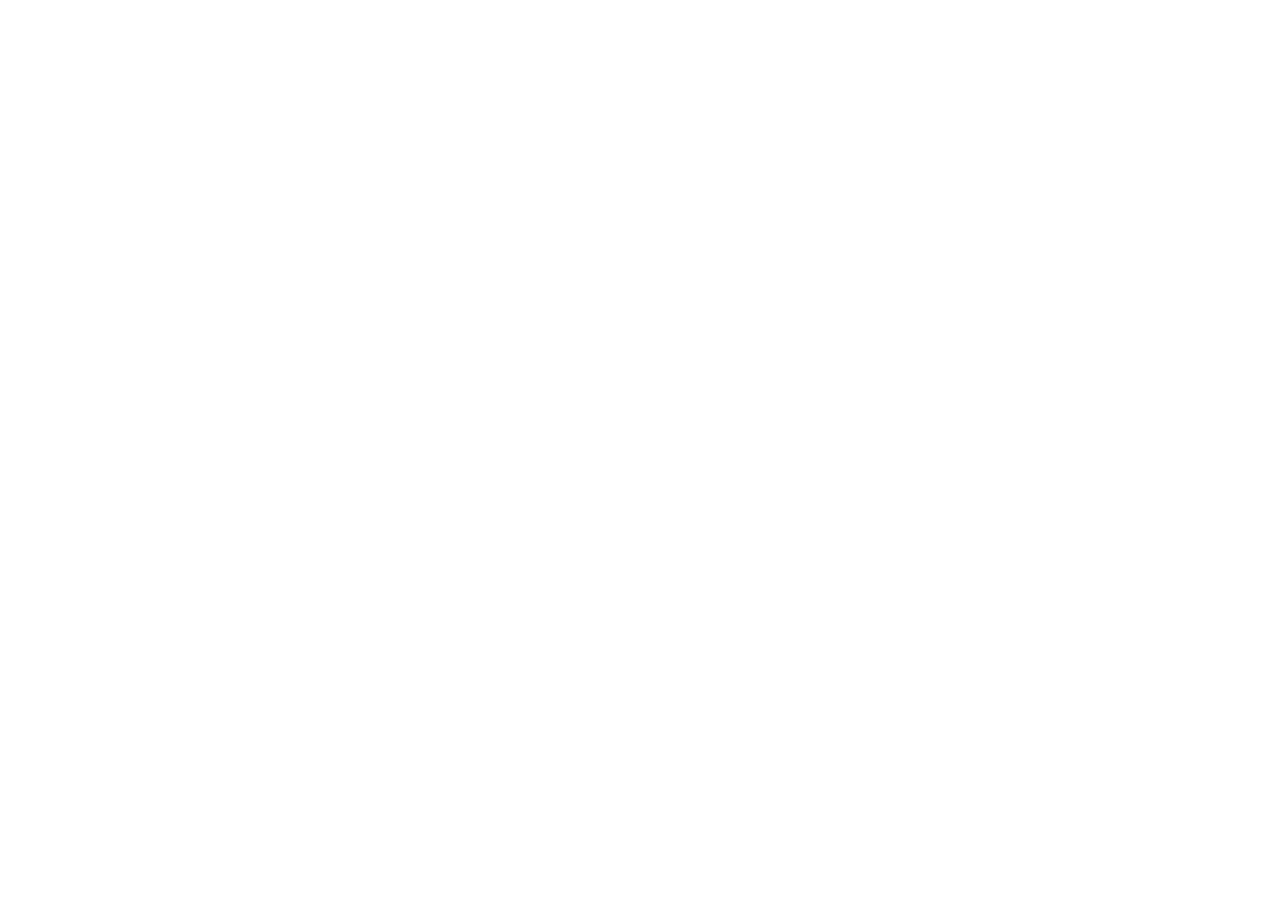
==== commit 469e3154: "Add files via upload" ====
--- a/index.html
+++ b/index.html
@@ -5,11 +5,9 @@
     <link rel="icon" href="data:image/svg+xml,<svg xmlns=%22http://www.w3.org/2000/svg%22 viewBox=%220 0 100 100%22><text y=%22.9em%22 font-size=%2290%22>📈</text></svg>">
     <meta name="viewport" content="width=device-width, initial-scale=1.0" />
     <title>Template | Svelte for Data Visualization</title>
-    <script type="module" crossorigin src="docs/assets/index.9ffdcff3.js"></script>
-    <link rel="stylesheet" href="docs/assets/index.8fe92144.css">
   </head>
   <body>
     <div id="app"></div>
-    
+    <script type="module" src="/src/main.js"></script>
   </body>
 </html>
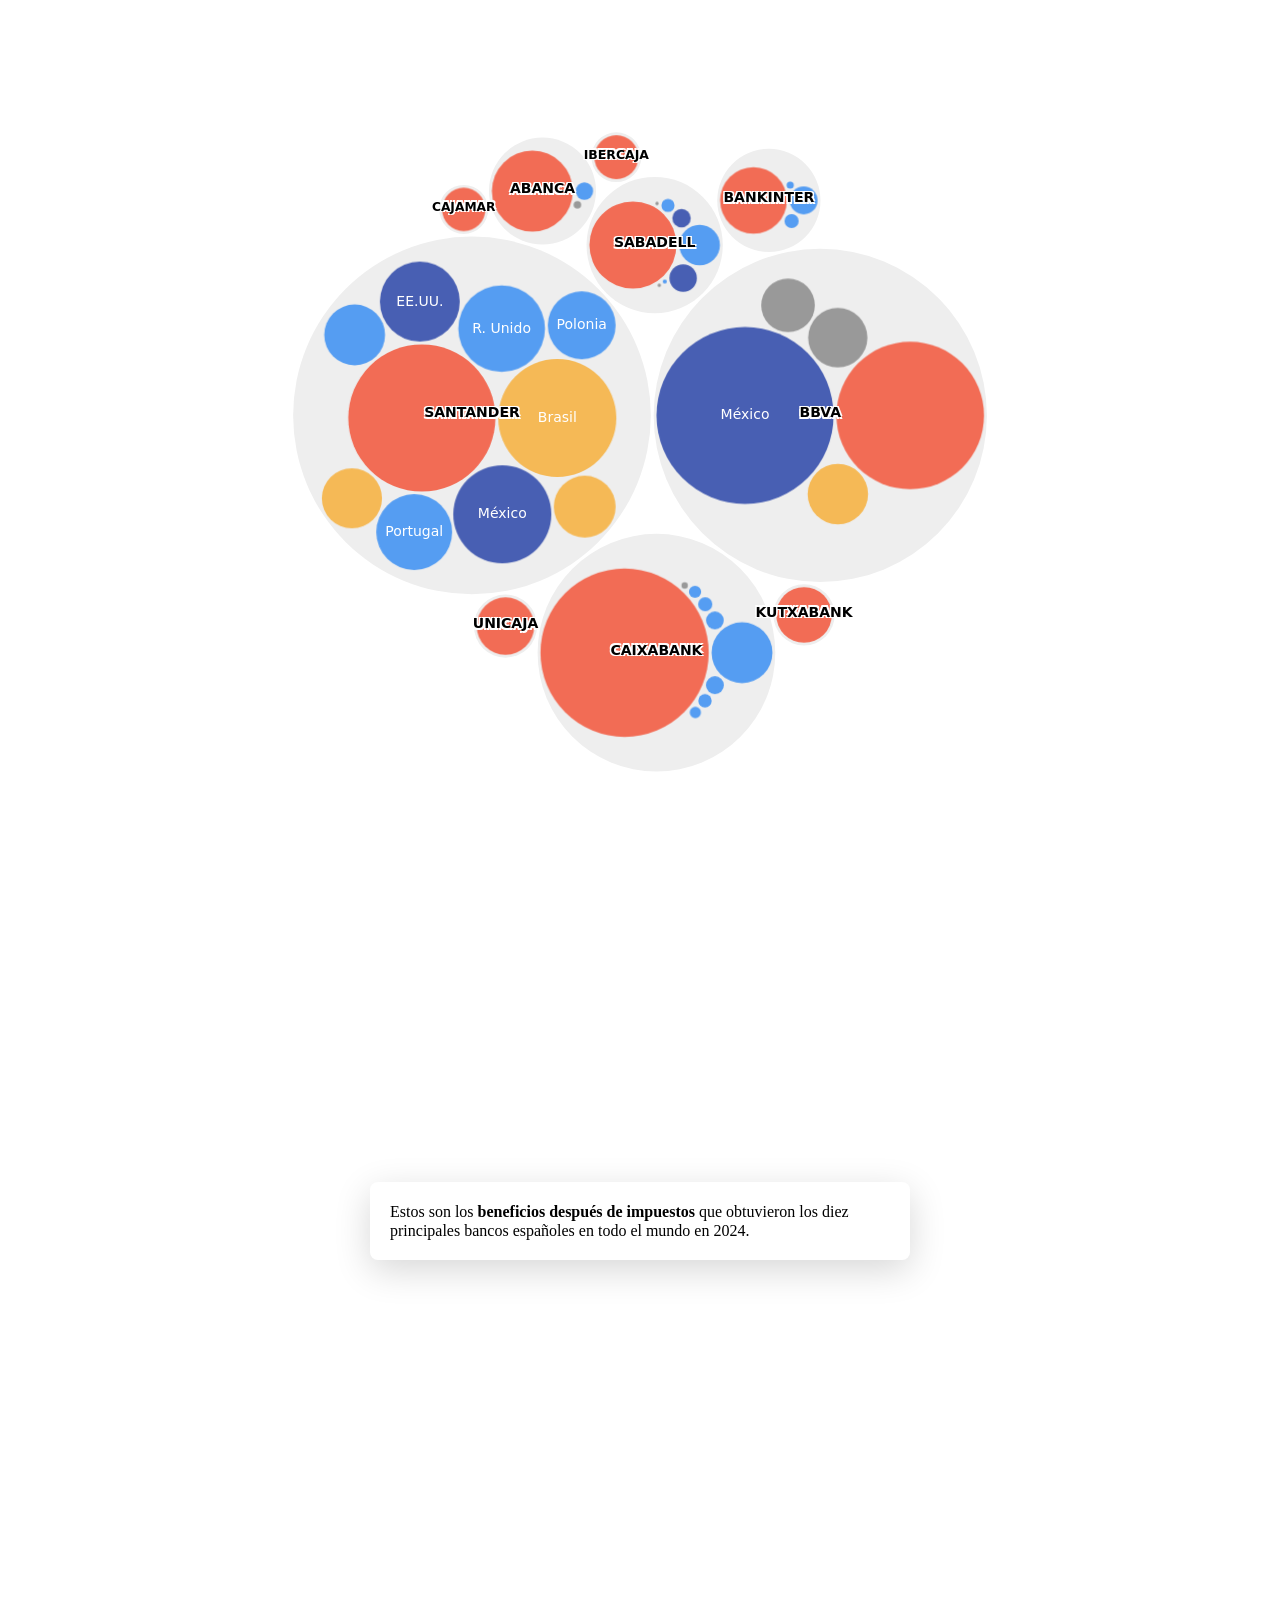
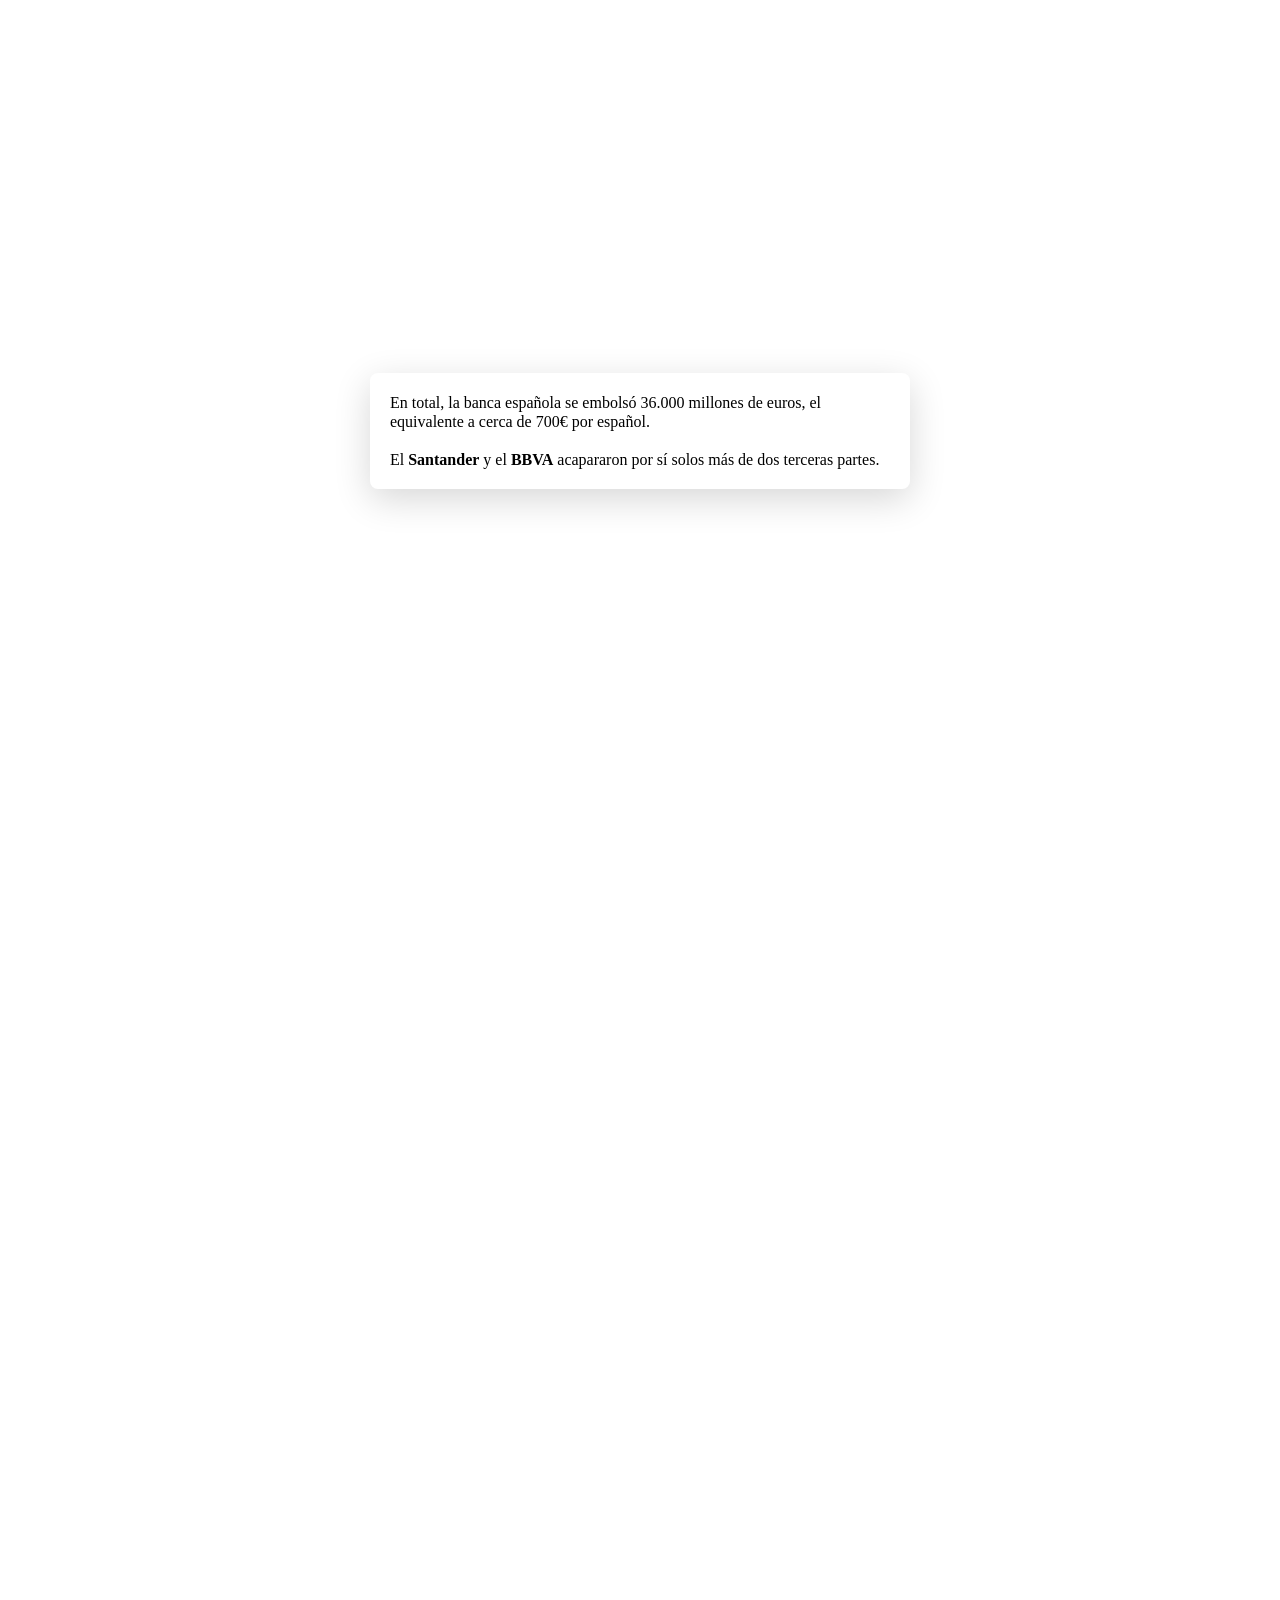
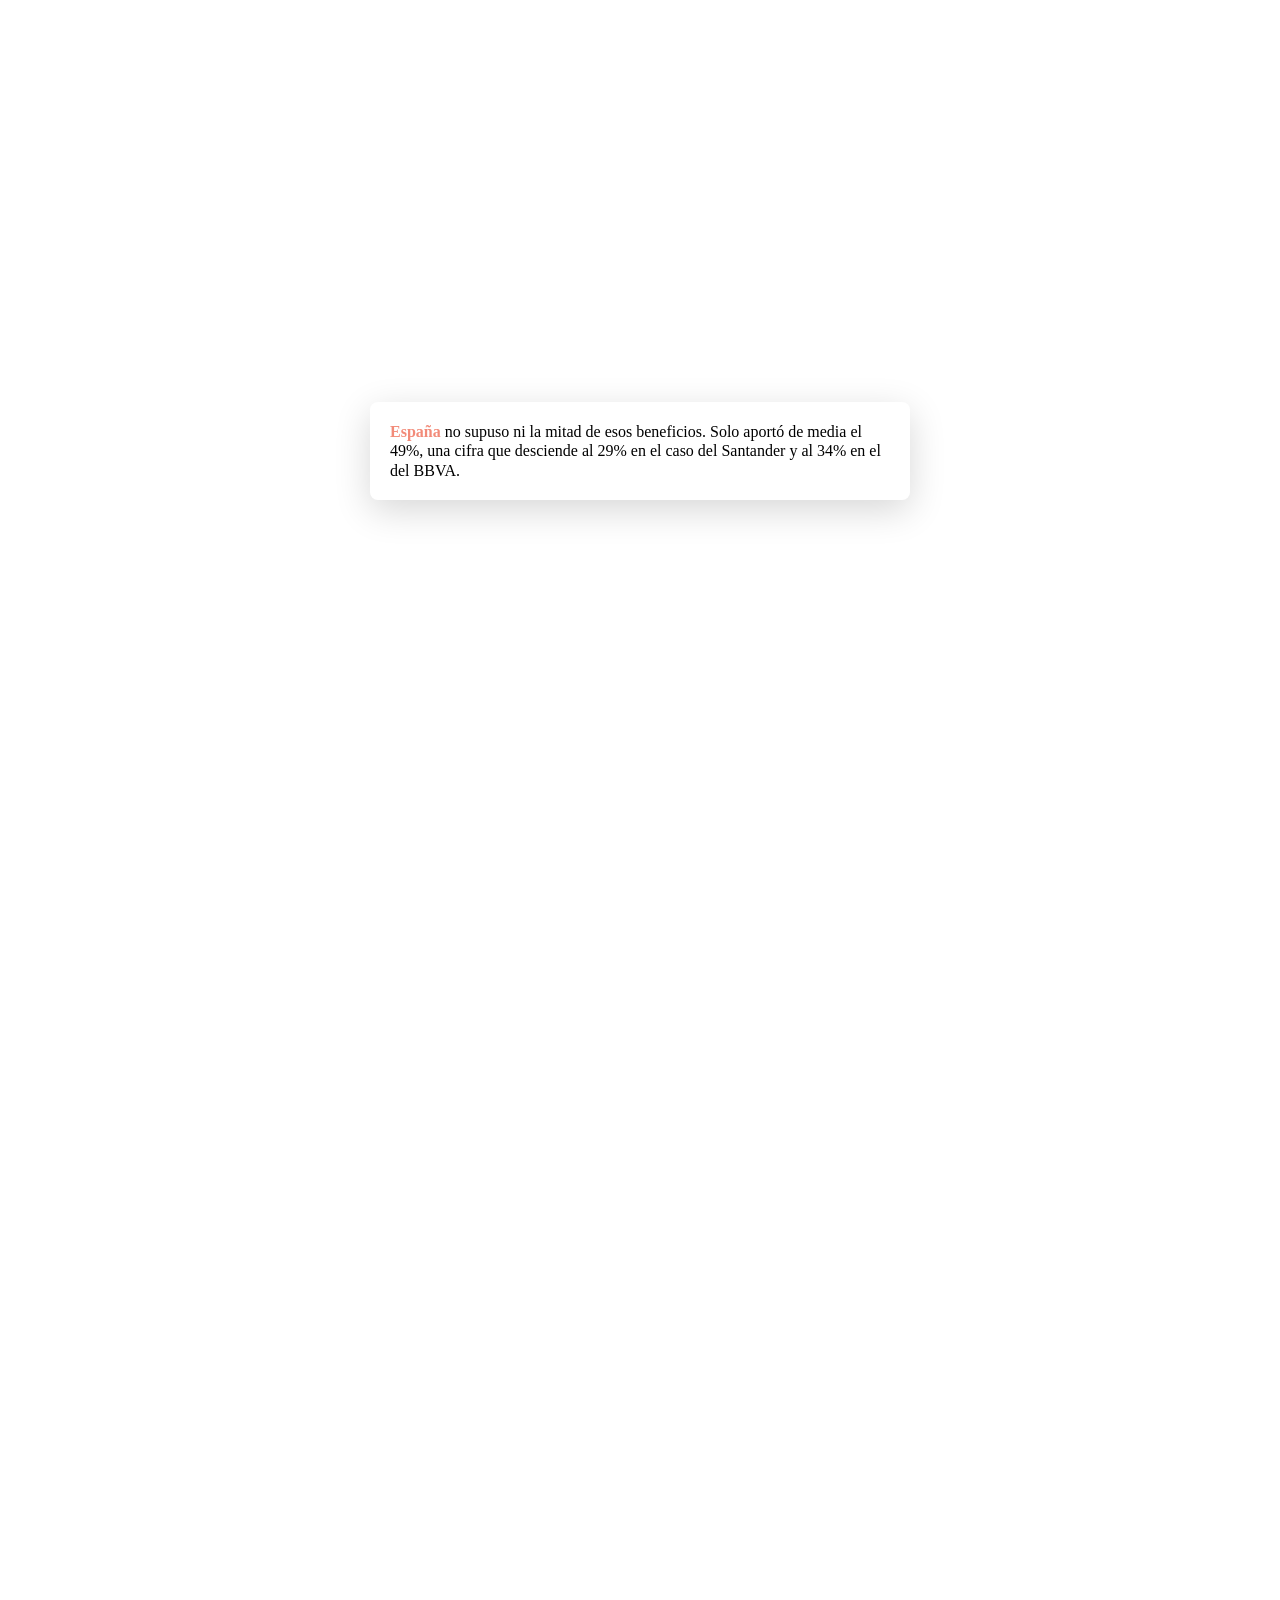
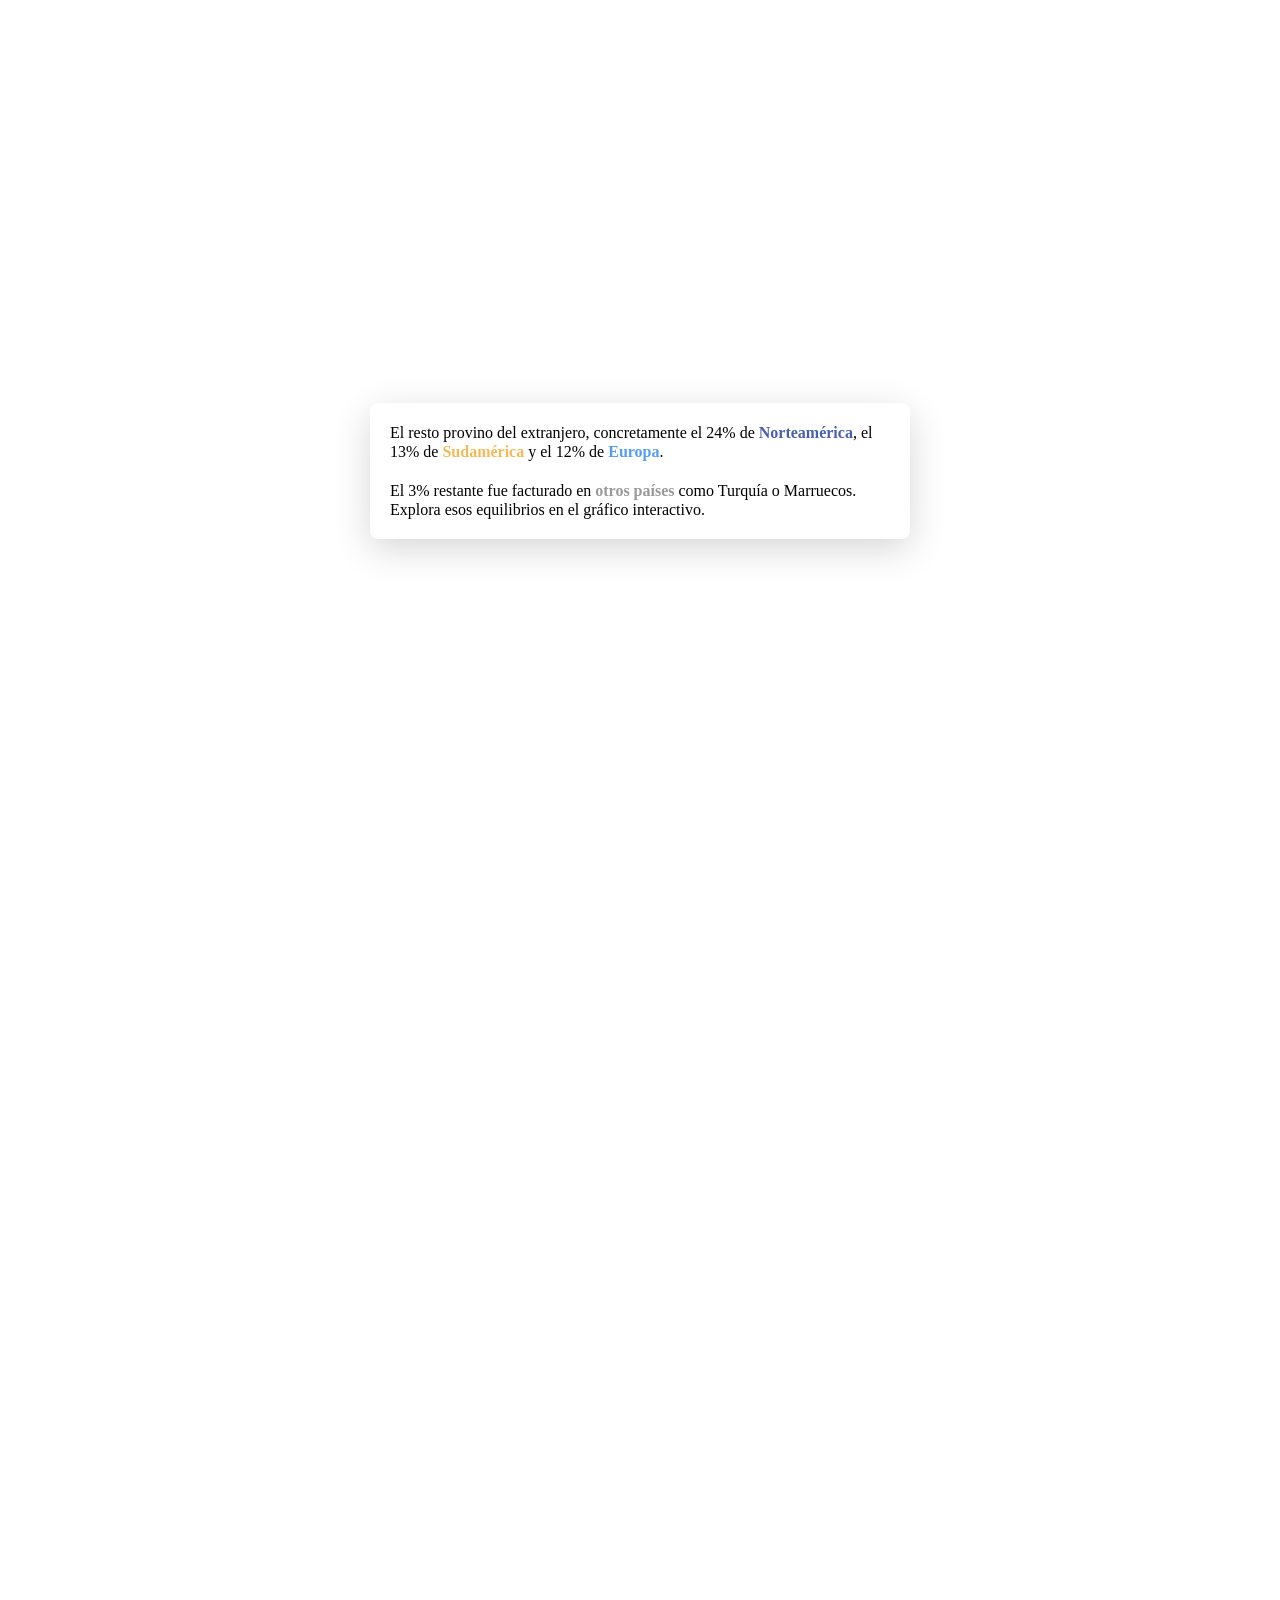
==== commit 8d5dd37a: "Update index.html" ====
--- a/index.html
+++ b/index.html
@@ -5,9 +5,11 @@
     <link rel="icon" href="data:image/svg+xml,<svg xmlns=%22http://www.w3.org/2000/svg%22 viewBox=%220 0 100 100%22><text y=%22.9em%22 font-size=%2290%22>📈</text></svg>">
     <meta name="viewport" content="width=device-width, initial-scale=1.0" />
     <title>Template | Svelte for Data Visualization</title>
+    <script type="module" crossorigin src="docs/assets/index.5379f39e.js"></script>
+    <link rel="stylesheet" href="docs/assets/index.8fe92144.css">
   </head>
   <body>
     <div id="app"></div>
-    <script type="module" src="/src/main.js"></script>
+    
   </body>
 </html>
--- a/docs/assets/index.8fe92144.css
+++ b/docs/assets/index.8fe92144.css
@@ -0,0 +1 @@
+a,abbr,acronym,address,applet,article,aside,audio,b,big,blockquote,body,canvas,caption,center,cite,code,dd,del,details,dfn,div,dl,dt,em,embed,fieldset,figcaption,figure,footer,form,h1,h2,h3,h4,h5,h6,header,hgroup,html,i,iframe,img,ins,kbd,label,legend,li,mark,menu,nav,object,ol,output,p,pre,q,ruby,s,samp,section,small,span,strike,strong,sub,summary,sup,table,tbody,td,tfoot,th,thead,time,tr,tt,u,ul,var,video{margin:0;padding:0;border:0;font-size:100%;font:inherit;vertical-align:baseline}article,aside,details,figcaption,figure,footer,header,hgroup,menu,nav,section{display:block}body{line-height:1}ol,ul{list-style:none}blockquote,q{quotes:none}blockquote:after,blockquote:before,q:after,q:before{content:"";content:none}table{border-collapse:collapse;border-spacing:0}:root{font-family:Lato,system-ui,-apple-system,Helvetica,Arial,sans-serif;font-size:16px;line-height:24px;font-weight:400;font-synthesis:none;text-rendering:optimizeLegibility;-webkit-font-smoothing:antialiased;-moz-osx-font-smoothing:grayscale;-webkit-text-size-adjust:100%}.step-content{font-family:Bitter,Georgia,"Droid Serif",serif}body{padding:6px}.tooltip.svelte-8d9aui.svelte-8d9aui{background-color:#fff;box-shadow:0 2px 8px #0000001a;padding:8px;border-radius:4px;max-width:220px;pointer-events:none;transition:top 50ms ease,left 50ms ease;border:1px solid #ddd}.title-line.svelte-8d9aui.svelte-8d9aui{display:flex;justify-content:space-between;align-items:baseline;gap:6px}h1.svelte-8d9aui.svelte-8d9aui{font-size:.9rem;font-weight:700;color:#222;margin:0}.bank.svelte-8d9aui.svelte-8d9aui{background-color:#f28b79;color:#fff;padding:2px 8px;border-radius:12px;font-size:12px;font-weight:600;white-space:nowrap;user-select:none;border:1px solid rgba(0,0,0,.15);flex-shrink:0}.value.svelte-8d9aui.svelte-8d9aui{font-size:.8rem;color:#444;margin:4px 0 0}.value.svelte-8d9aui em.svelte-8d9aui{font-style:italic}.chart-container.svelte-1oxcyjl{user-select:none;height:100vh}svg.svelte-1oxcyjl{display:block}text.svelte-1oxcyjl{pointer-events:none;font-weight:600}.banco.svelte-1oxcyjl,.activos.svelte-1oxcyjl{text-shadow:-1.5px -1.5px 0 #fff,1.5px -1.5px 0 #fff,-1.5px 1.5px 0 #fff,1.5px 1.5px 0 #fff;font-weight:800;background-color:#fff;alignment-baseline:middle;text-transform:uppercase}.activos.svelte-1oxcyjl{font-weight:400}.pais.svelte-1oxcyjl{font-weight:400;fill:#fff;text-anchor:middle;alignment-baseline:middle}.step.svelte-1oxcyjl{height:90vh;opacity:.3;transition:opacity .3s ease;display:flex;justify-content:center;place-items:center}.step.active.svelte-1oxcyjl{opacity:1}.step-content.svelte-1oxcyjl{background:white;padding:20px;border-radius:8px;max-width:500px;width:100%;box-shadow:#00000029 0 10px 36px;line-height:1.2}section.svelte-1oxcyjl{position:relative}.steps.svelte-1oxcyjl{position:relative;z-index:2;pointer-events:none}.sticky.svelte-1oxcyjl{position:sticky;top:0;z-index:1;height:90vh;top:5vh;display:flex;align-items:center;justify-content:center}.chart-container.svelte-1oxcyjl{width:100%;height:100%;max-width:750px;max-height:750px}
